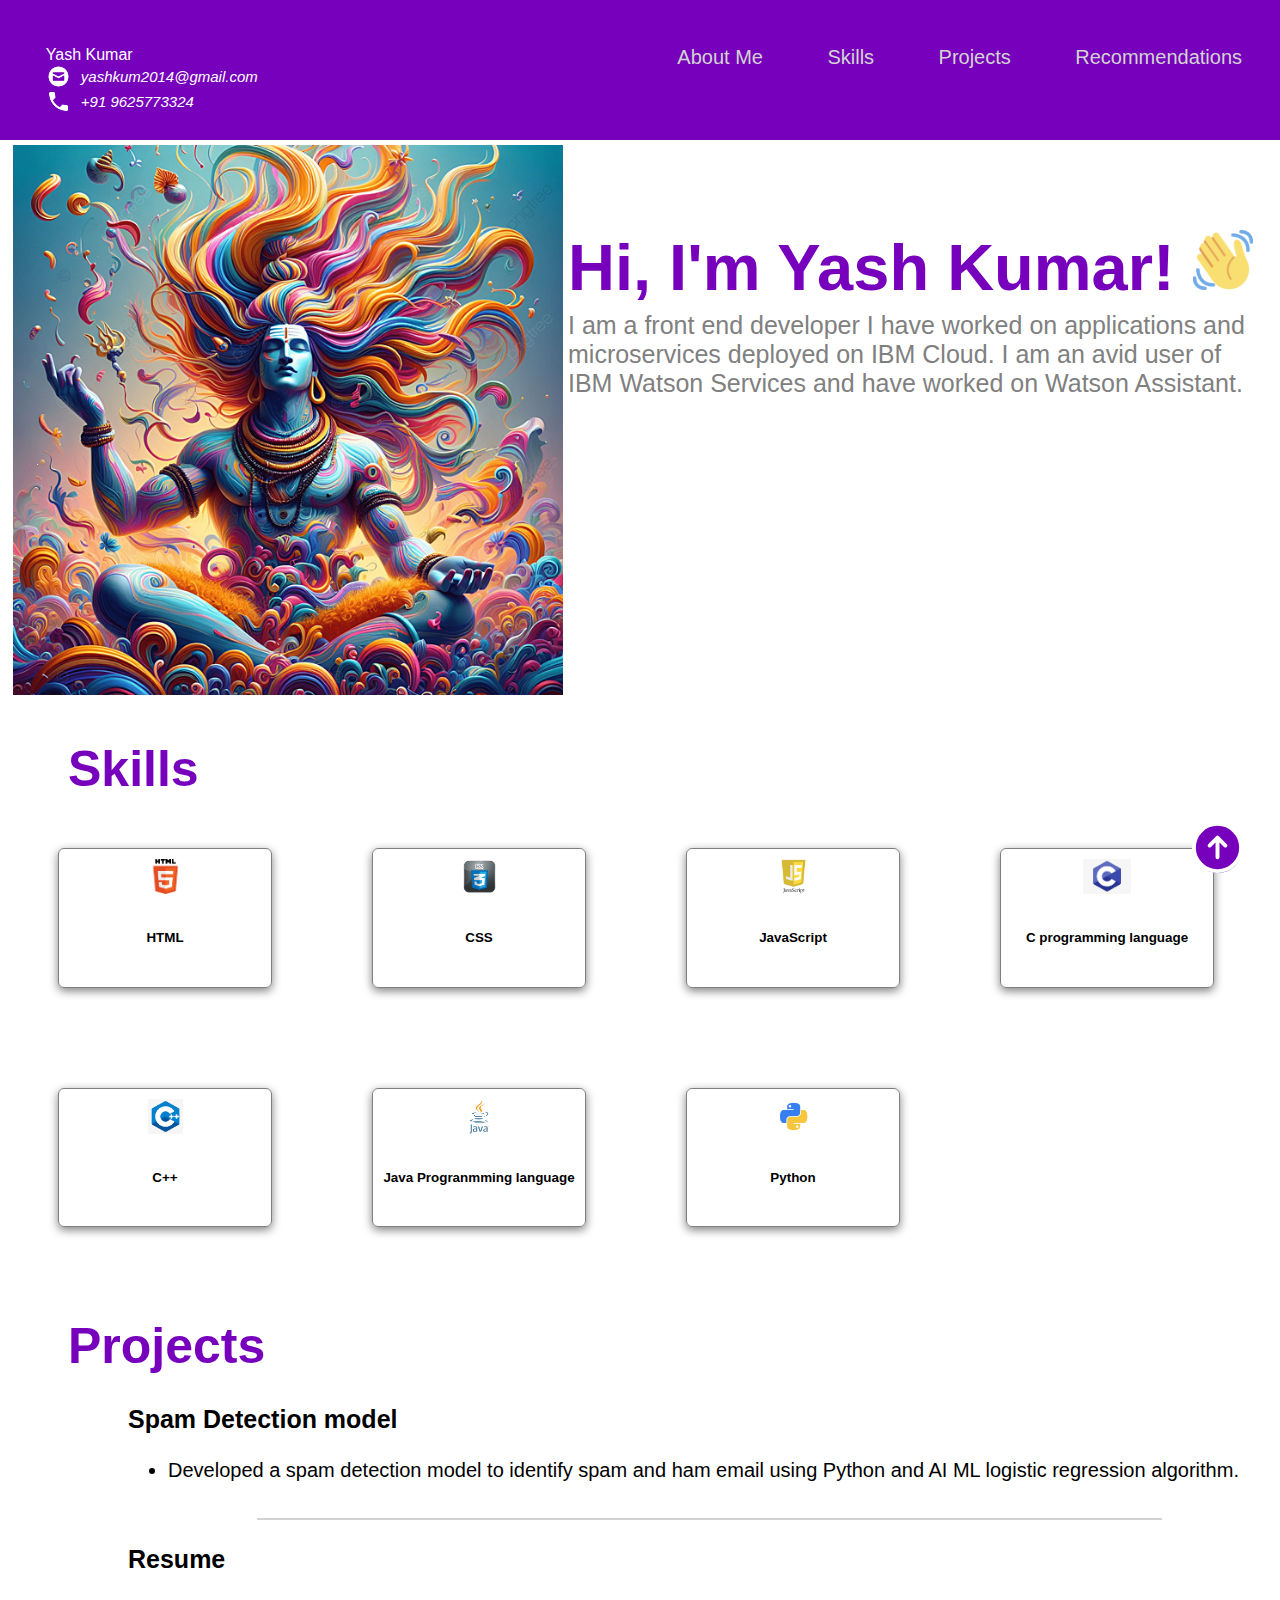
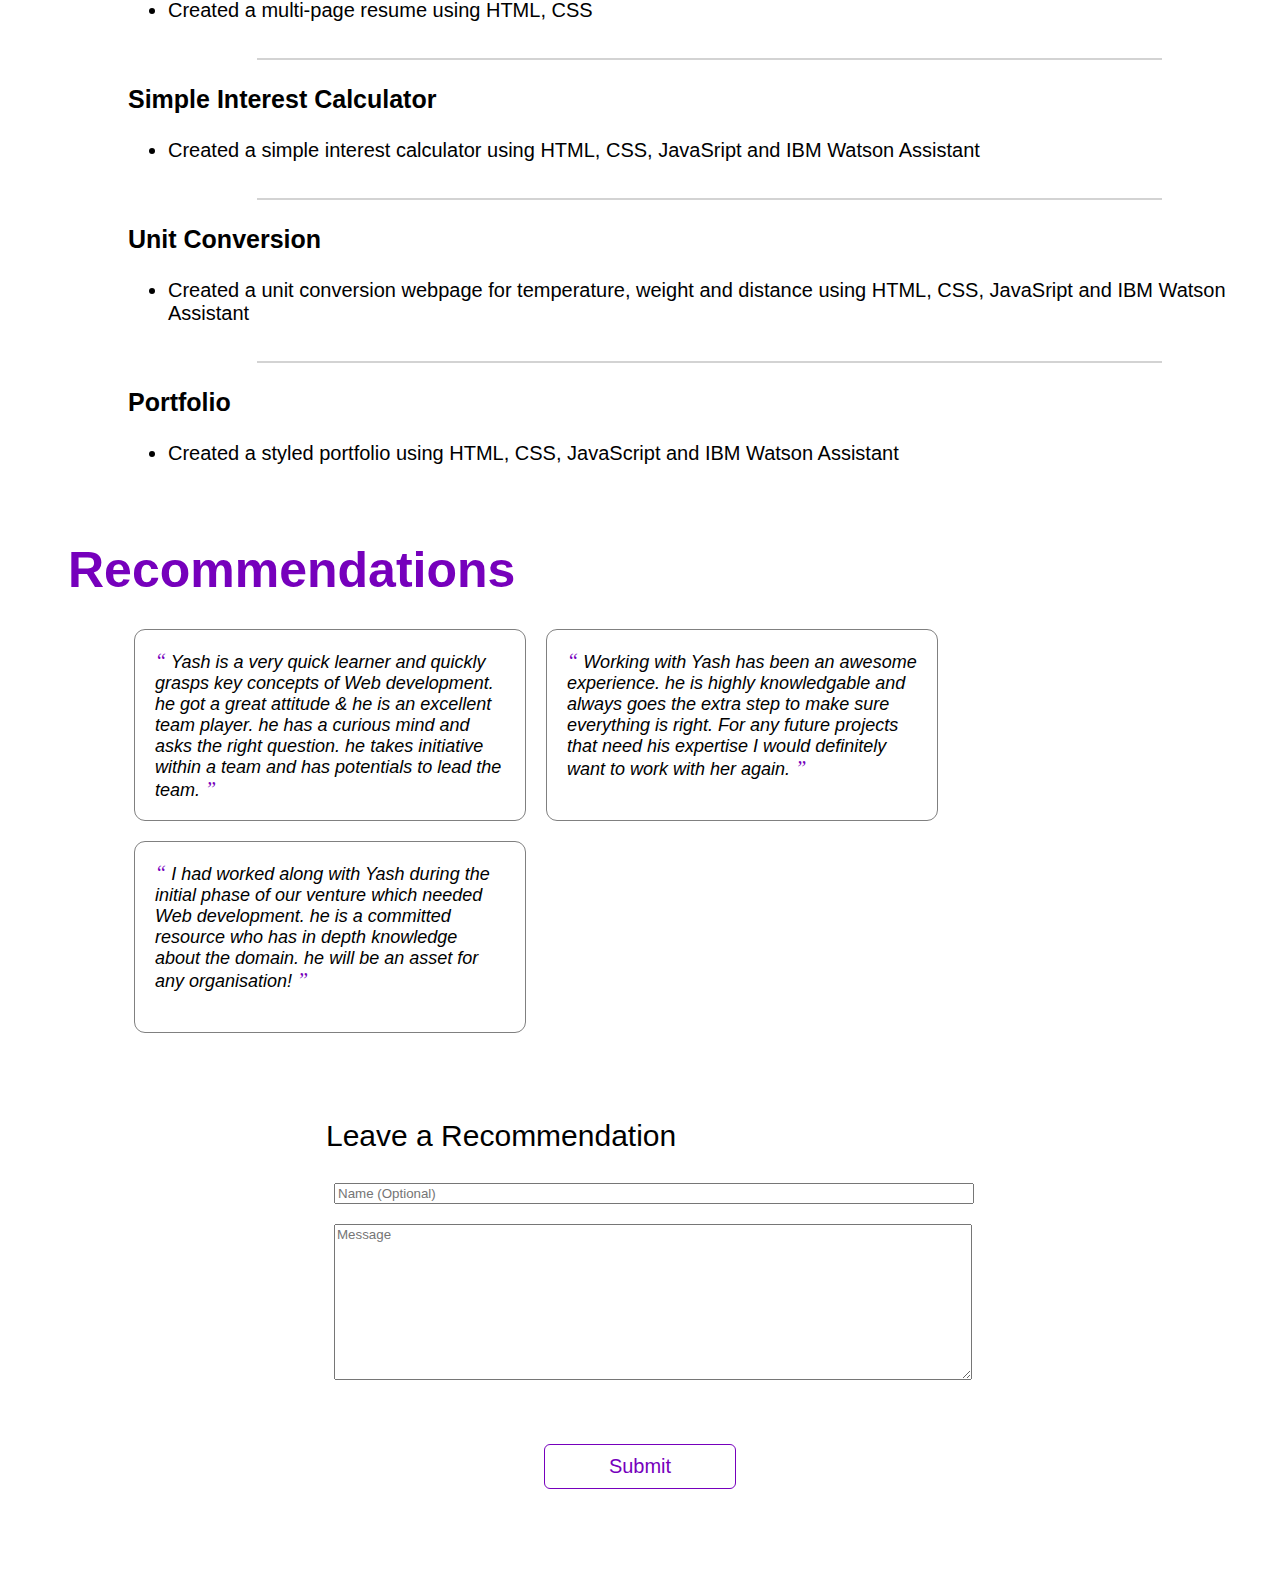
==== index.html @ d7a92dbd "Add files via upload" ====
<!DOCTYPE html>
<html>
  <head>
    <title>Yash Kumar - Portfolio</title>
    <link rel="stylesheet" href="./style.css"/>
    <script src="./script.js"></script>
  </head>
  <body>
    <!-- Navigation Bar -->
    <nav>
      <div id="home">
        <div class="profile_name">
          Yash Kumar
          <div class="contact_info">
            <img src="html_finalprojimages/envelope.png" alt="https://icons8.com/icon/124377/circled-envelope"/>
          yashkum2014@gmail.com
        </div>
        <div style="clear:both;"></div>
        <div class="contact_info">
          <img src="html_finalprojimages/phone.png" alt="https://icons8.com/icon/124377/circled-envelope"/>
          +91 9625773324

        </div>
        </div>
        <div class="topdiv">
          <a class="topmenu" href="#about-me">About Me</a>
          <!--(task1) Add the links for Skills, Projects and Recommendation here--> 
          <a class="topmenu" href="#skills">Skills</a>
          <a class="topmenu" href="#projects">Projects</a>
          <a class="topmenu" href="#recommendations">Recommendations</a> 
        </div>
      </div>    
    </nav>

    <!-- (task3)About Me -->
    <section id="about-me" class="container">
      <div>
        <img src="./html_finalprojimages/pngtree-lord-shiva-rudra-avatar-design-image_15635388.jpg" class="profile_image"/>
      </div>

      <div>
          <h1>
            Hi, I'm Yash Kumar! <img src="html_finalprojimages/waving-hand.png" width="60px"/>
          </h1>
          <p>
            I am a front end developer 
            I have worked on applications and microservices deployed on IBM Cloud. 
            I am an avid user of IBM Watson Services and have worked on Watson Assistant.
      </div>
    </section>
              
    <!-- Skills -->
    <section id="skills">
      <h2>Skills</h2>
      <div style="clear:both;"></div>

      <div class="all_skills">
        <div class="skill">
          <img src="html_finalprojimages/html5.png"/>
          <h6>HTML</h6>
          <p></p>
        </div>  

        <div class="skill">
          <img src="./html_finalprojimages/CSS icon.png"/>
          <h6>CSS</h6>
          <p></p>
        </div>  

        <div class="skill">
          <img src="./html_finalprojimages/js.jpeg"/>
          <h6>JavaScript</h6>
          <p></p>
        </div>  

        <!--(task4) Add more skills here -->
        

        <div class="skill">
          <img src="./html_finalprojimages/C icon"/>
          <h6>C programming language</h6>
          <p></p>
        </div>  

        <div class="skill">
          <img src="./html_finalprojimages/Cpp icon"/>
          <h6>C++</h6>
          <p></p>
        </div> 
        
        <div class="skill">
          <img src="./html_finalprojimages/java.png"/>
          <h6>Java Progranmming language</h6>
          <p></p>
        </div> 

        <div class="skill">
          <img src="./html_finalprojimages/Python icon.png"/>
          <h6>Python</h6>
          <p></p>
        </div> 


      </div>
    </section>
          
    <!-- (task5)Projects -->
    <section class="projects" id="projects">
      <h2>
        Projects
      </h2>
      <div style="clear:both;"></div>

        <div id="projects-container" class="projects-container">

          <div class="project-card">
            <h3>Spam Detection model</h3>
            <ul>
              <li>Developed a spam detection model to identify spam and ham email using Python and AI ML logistic regression algorithm.</li>
            </ul>
          </div>         
          <hr>

          <div class="project-card">
            <h3>Resume</h3>
            <ul>
              <li>Created a multi-page resume using HTML, CSS </li>
            </ul>
          </div>
          <hr>

          <div class="project-card">
            <h3>Simple Interest Calculator</h3>
            <ul>
              <li>Created a simple interest calculator using HTML, CSS, JavaSript and IBM Watson Assistant</li>
            </ul>
          </div>
          <hr>

          <div class="project-card">
            <h3>Unit Conversion</h3>
            <ul>
              <li>Created a unit conversion webpage for temperature, weight and distance using HTML, CSS, JavaSript and IBM Watson Assistant</li>
            </ul>
          </div>
          <hr>
          
          <div class="project-card">
            <h3>Portfolio</h3>
            <ul>
              <li>Created a styled portfolio using HTML, CSS, JavaScript and IBM Watson Assistant</li>
            </ul>
          </div>

    </div>
    </section>
    <div style="clear:both;"></div>

    <!-- (task6)Recommendations -->
    <section id="recommendations">
      <h2>Recommendations</h2>
      <div style="clear:both;"></div>
      <div class="all_recommendations" id="all_recommendations">
        <div class="recommendation">
          <span>&#8220;</span>
          Yash is a very quick learner and quickly grasps key concepts of Web development. 
          he got a great attitude & he is an excellent team player. 
          he has a curious mind and asks the right question. 
          he takes initiative within a team and has potentials to lead the team.
          <span>&#8221;</span>
        </div>
        <div class="recommendation">
          <span>&#8220;</span>
          Working with Yash has been an awesome experience. 
          he is highly knowledgable and always goes the extra step to make sure everything is right. 
          For any future projects that need his expertise I would definitely want to work with her again.
          <span>&#8221;</span>
        </div>
        <div class="recommendation">
          <span>&#8220;</span>
          I had worked along with Yash during the initial phase of our venture which needed Web development. 
          he is a committed resource who has in depth knowledge about the domain. 
          he will be an asset for any organisation! 
          <span>&#8221;</span>
        </div>
      </div>
    </section>

    <!-- Recommendation Form -->
    <section id="contact">
      <div class="flex_center">
        <fieldset>
          <legend class="introduction">Leave a Recommendation</legend>          
          <input type="text" placeholder="Name (Optional)"> <br/>
          <textarea id="new_recommendation" cols="500" rows="10" placeholder="Message"></textarea>
          <div class="flex_center">
            <button id="recommend_btn" onclick="addRecommendation()">Submit</button><!--(task7)-->
          </div>
        </fieldset>
      </div>
    </section>

    <div class="iconbutton">
      <a href="#home">
        <!--(task 8)Add the code here for the logo to appear and the icon to be actionable-->
        <svg xmlns="http://www.w3.org/2000/svg" fill="none" viewBox="0 0 24 24" stroke-width="1.5" stroke="white" width="63px">
          <path stroke-linecap="round" stroke-linejoin="round" d="M15 11.25l-3-3m0 0l-3 3m3-3v7.5M21 12a9 9 0 11-18 0 9 9 0 0118 0z" />
        </svg>
      </a>
    </div>

    <div class="popup" id="popup" class="flex_center">
      <img src="html_finalprojimages/checkmark--outline.svg"/>
      <h3>Thanks for leaving a recommendation!</h3> <!--(task 9)-->
      <button onclick="showPopup(false)">Ok</button>
    </div>
  </body>
</html>
---- style.css ----
body {
    background-color:white;
    font-family: 'Trebuchet MS', 'Lucida Sans Unicode', 'Lucida Grande', 'Lucida Sans', Arial, sans-serif;
  }
  
  /* Navigation Bar */
  
  #home {
    background-color:  #7600bc;
    padding-bottom: 1cm;
    margin-left:-1cm;
    margin-right:-1cm;
    margin-top:-1cm;
    padding-top: 2cm;
    padding-bottom: 2cm;
    height: 5mm;
   }
  
  .topmenu {
    color: lightgray;
    margin: 10px;
    padding: 20px;
    font-size: 20px;
    text-decoration:none;
  }
  
  .topmenu:hover {
    color: white;
    /* (task2) Add the styles here */
    font-weight:border;
    text-decoration:underline;
  }
  
  .topdiv {
    float: right;
    padding-right: 1cm;
  }
  
  .profile_name {
    float: left;
    padding-left: 2cm;
    /* Add the styles here */
    color:white;
  }
  
  .profile_name .contact_info {
    font-size: 15px;
    font-style: italic;
    display: flex;
    align-items: center;
    flex-direction: row;
  }
  
  .contact_info img {
    width:25px;
    margin-right: 10px;
    float:left;
  }
  
  /* Titles */
  
  h2 {
    text-align: justify;
    font-size: 50px;
    text-align: center;
    float: left;
    color:#7600bc;
    margin: 30px;
    margin-left: 60px;
    margin-top: 40px;
    margin-bottom: 0px;
  }
  
  .introduction {
    text-align: justify;
    font-size: 30px;
    text-align: center;
    float: left;
    margin-top: 30px;
    margin-bottom: 20px;
    animation-duration: 5s;
    position: relative;
  }
  
  /* Used in the About Me sections */
  
  .container {
    display: flex;
  }
  
  /* About Me */
  
  .about-me {
    display: flex;
    align-items: center;
  }
  
  #about-me h1 {
    font-size: 65px;
    margin-top: 90px;
    color: #7600bc;
  }
  
  #about-me p {
    font-size: 25px;
    color: rgb(128, 128, 128);
    margin-top: -1cm;
  }
  
  .profile_image {
    width: 550px;
    height: fit-content;
    vertical-align: middle;
    margin: 5px;
  }
  
  /* Skills */
  
  .all_skills {
    color: black;
    display: flex;
    flex-direction: row;
    flex-flow: wrap;
  }
  
  .skill {
    border: 1px solid gray;
    display: block;
    border-radius: 6px;
    text-align: center;
    margin: 50px;
    padding: 10px;
    width: 2in;
    font-size: 20px;
    box-shadow: 0 3px 10px gray;
  }
  
  .skill img {
    height: 35px;
    align-items: center;
  }
  
  .skills h6 {
    align-items: center;
    font-size: 20px;
    margin-block-start: 8px;
    margin-block-end: 5px;
    font-weight: bold;
  } 
  
  .skills p {
    align-items: center;
    font-size: 15px;
    color: gray;
    margin-block-start: 5px;
    margin-block-end: 5px;
  } 
  
  .flex_center {
    display: flex;
    align-items: center;
    justify-content: center;
  }
  
  /* Projects */
  
  .projects-container {
    color:black;
    margin-top: 30px;
    margin-left: 60px;
  }
  
  .projects-container hr {
    border: 1px solid lightgray;
    width: 75%;
    margin-left: 5cm;
  }
  
  .project-card {
    margin: 0 15px 15px 30px;
    padding-bottom: 5px;
  }
  
  .project-card h3 {
    font-size: 25px;
    margin-left: 30px;
  }
  
  .project-card li {
    font-size: 20px;
    margin-left: 30px;
  }
  
  /* Recommendations */
  
  .all_recommendations {
    display: flex;
    align-items: center;
    margin-left: 1in;
    flex-direction: row;
    flex-flow: wrap;
    padding: 20px;
  }
  
  .recommendation {
    font-style: italic;
    text-align: left;
    width: 21.875rem;
    padding: 1rem;
    background-color: #fff;
    border-radius: 11px;
    box-shadow: 0 3px 10px var(--primary-shadow);
    padding: 20px;
    margin: 10px;
    border:1px solid gray;
    font-size: 18px;
    height:150px
  }
  
  .recommendation span {
    color: #7600bc;
    font-size: 20px;
    font-family: 'Times New Roman', Times, serif;
  }
  
  /* Scroll to Top Button */
  
  .iconbutton{
    width: 48px;
    height: 48px;
    border-radius: 100%;
    background-color: #7600bc;
    display: flex;
    align-items: center;
    justify-content: center;
    position: fixed;
    right: 3%;
    bottom: 3%;
    cursor: pointer;
  }
  
  /* Form Pop-up */
  
  .popup {
    width:400px;
    background-color: #e8bcf0;
    border-radius: 3mm;
    top: 50%;
    left:50%;
    transform: translate(-50%,-50%);
    text-align: center;
    position: fixed;
    /* padding: 30px; */
    visibility: hidden;
  }
  
  .popup img {
    padding-top: 20px;
  }
  
  .popup button {
    background-color: #fff;
    border: 1px solid #7600bc;
    color: #7600bc;
    display: block;
    border-radius: 6px;
    text-align: center;
    margin: 50px;
    padding: 10px;
    width: 2in;
    font-size: 20px;
    margin-left: 25%;
  }
  
  .popup button:hover {
    background-color: #fff;
    border: 2px solid #7600bc;
    color: #7600bc;
    display: block;
    font-weight: bolder;
    text-align: center;
    cursor: pointer;
    margin-left: 25%;
  }
  
  /* Recommendation Form */
  
  input, textarea {
    font-family: 'Trebuchet MS', 'Lucida Sans Unicode', 'Lucida Grande', 'Lucida Sans', Arial, sans-serif; 
    margin: 10px;  
    width:100%;
  }
  
  fieldset {
    display: flexbox;
    align-content: center;
    justify-content: center;  
    padding: 25px; 
    margin-left: 50px; 
    margin-right: 50px;   
    border: thin solid white;
    width: 50%;
  }
  
  /* Buttons */
  
  button {
    background-color: #fff;
    border: 1px solid #7600bc;
    color: #7600bc;
    display: block;
    border-radius: 6px;
    text-align: center;
    margin: 50px;
    padding: 10px;
    width: 2in;
    font-size: 20px;
  }
  
  button:hover {
    background-color: #7600bc;
    border: 1px solid #7600bc;
    color: #fff;
    display: block;
    border-radius: 6px;
    text-align: center;
    cursor: pointer;
  }
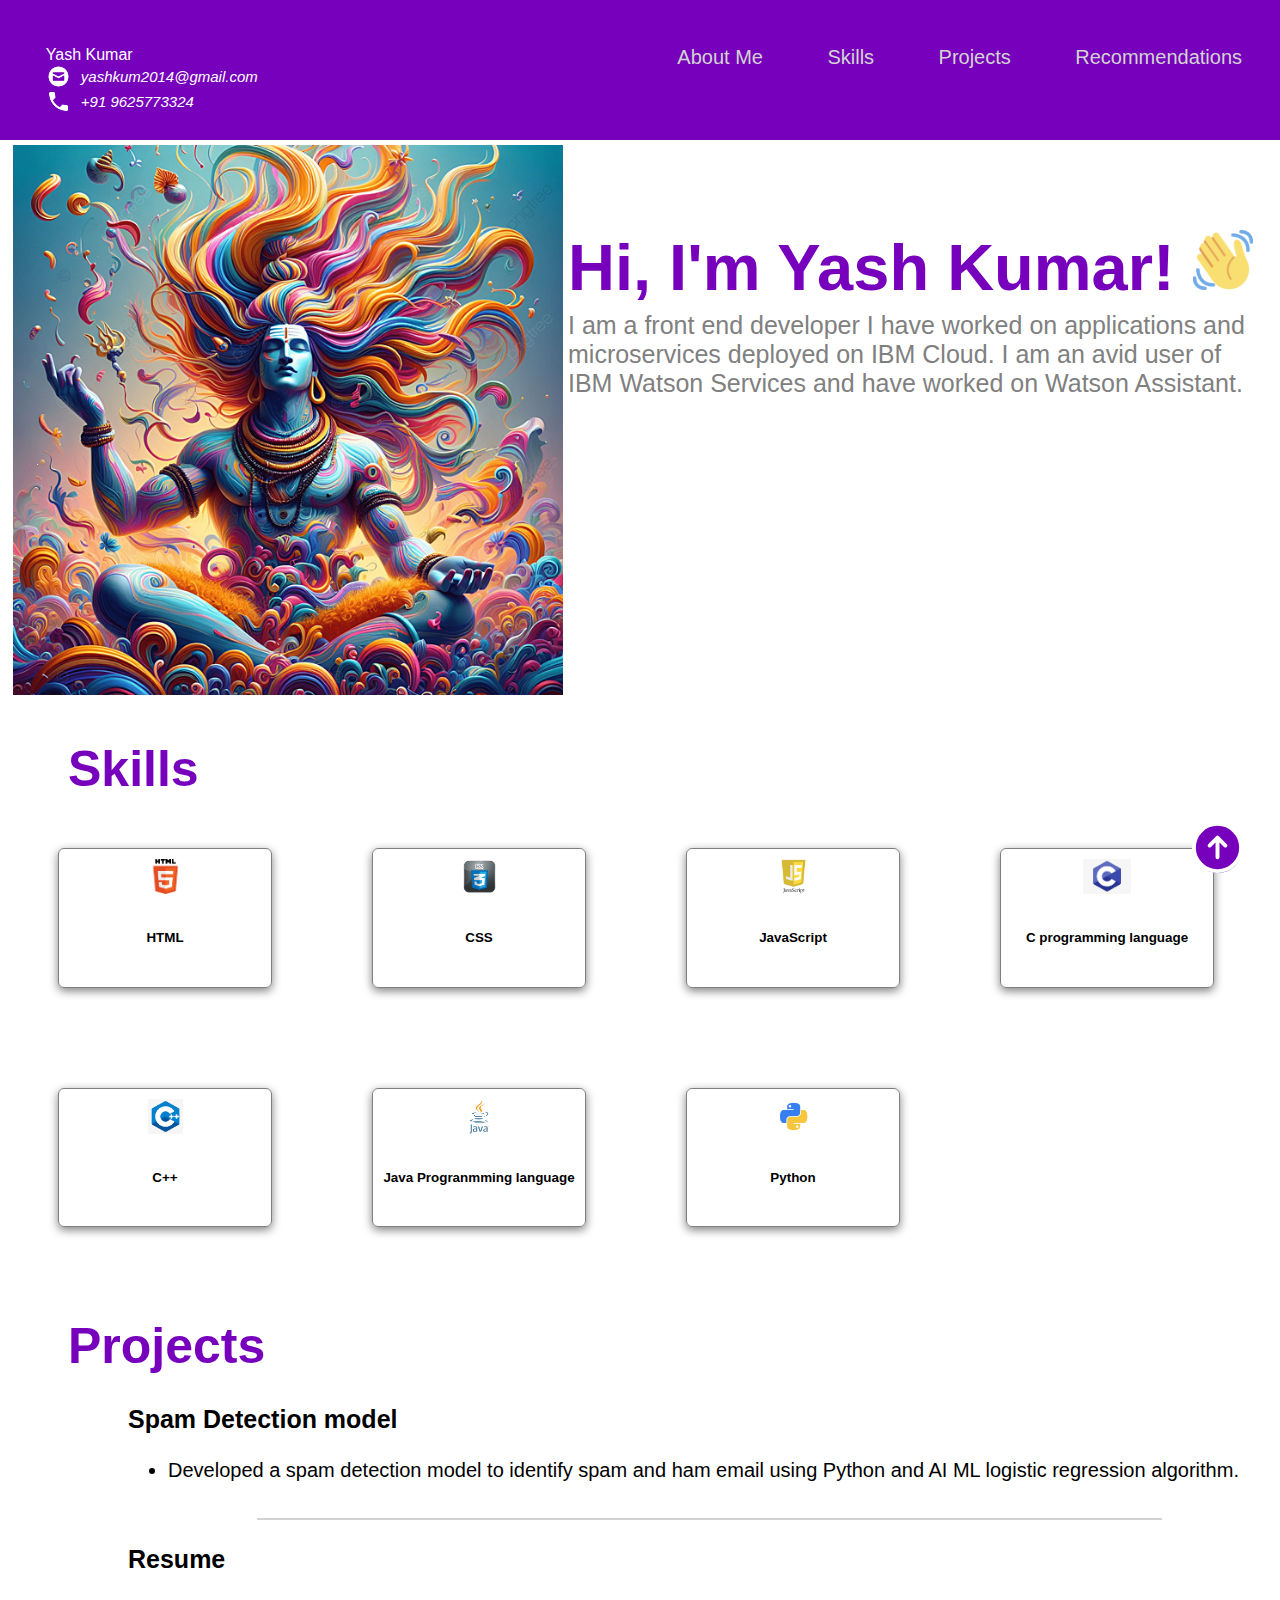
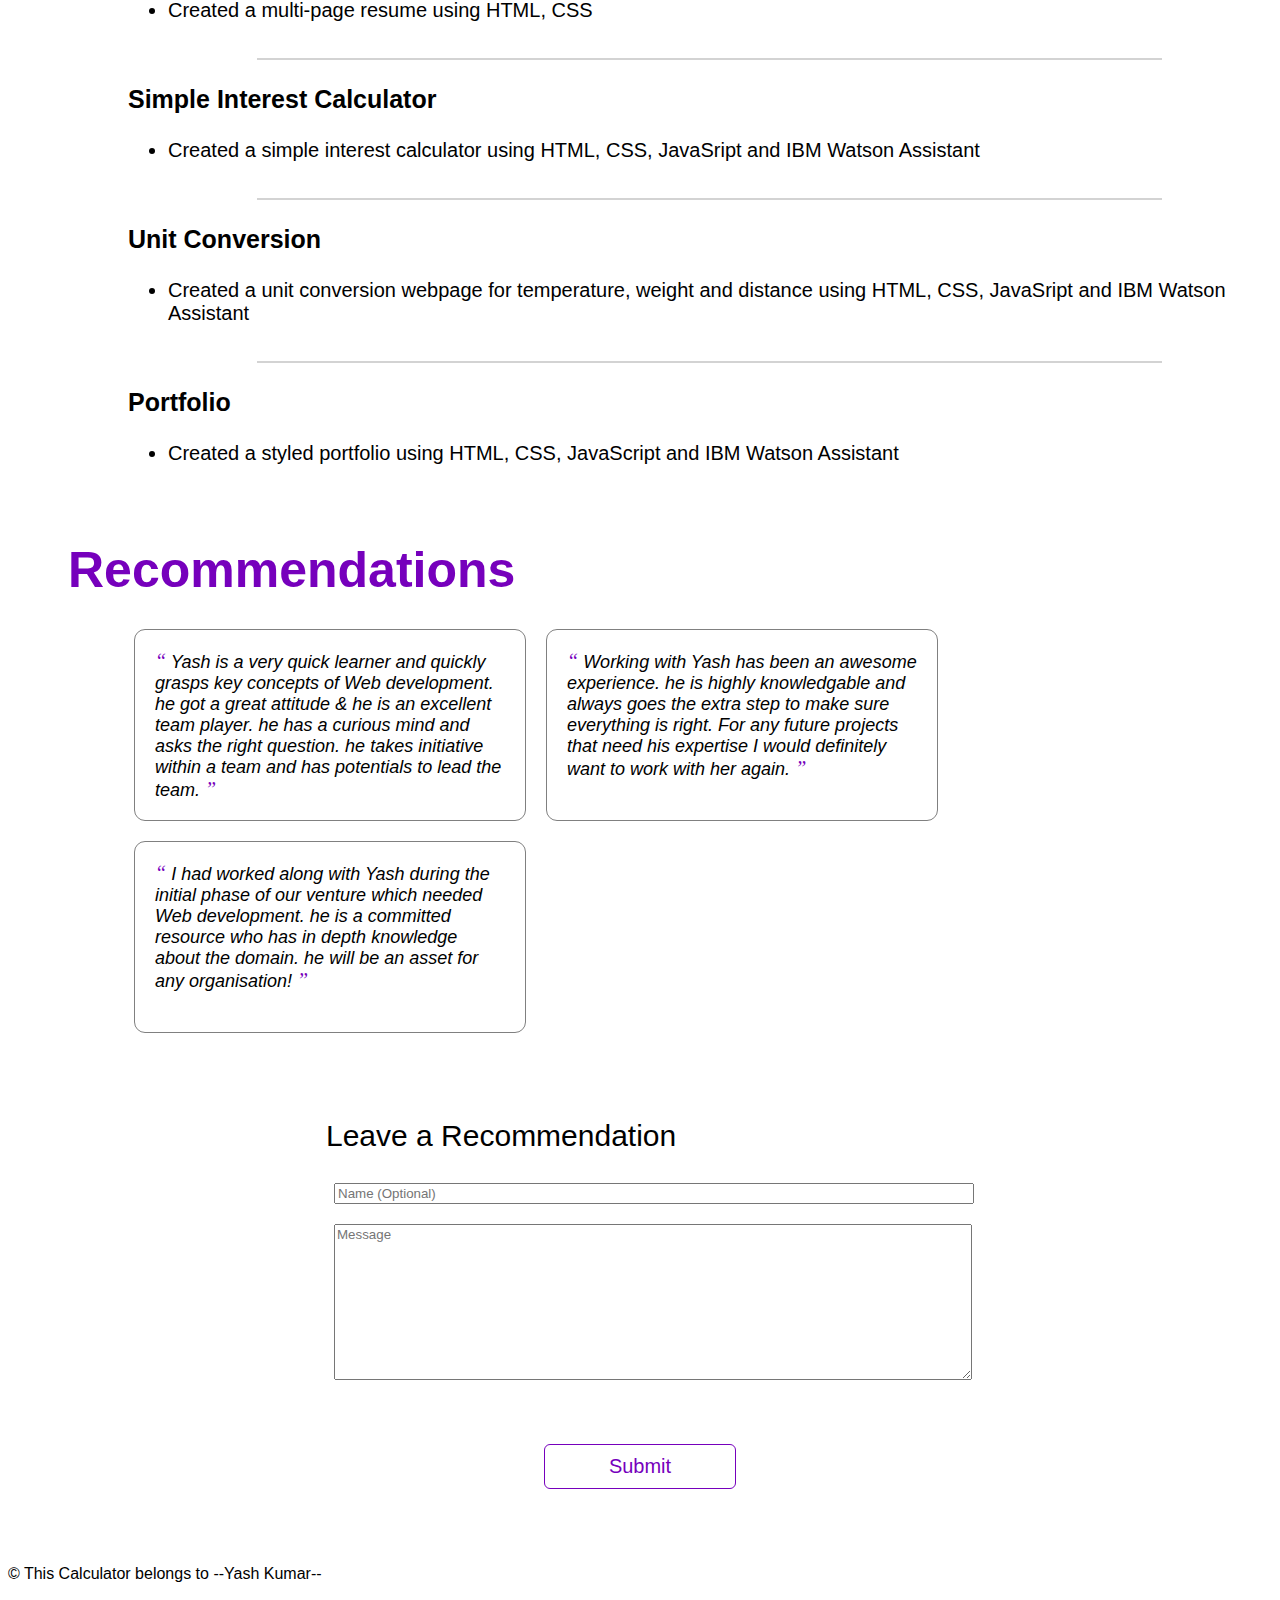
==== commit e7f4282d: "Update index.html" ====
--- a/index.html
+++ b/index.html
@@ -214,5 +214,10 @@
       <h3>Thanks for leaving a recommendation!</h3> <!--(task 9)-->
       <button onclick="showPopup(false)">Ok</button>
     </div>
+
+     <footer>
+            &#169; This Calculator belongs to --Yash Kumar--
+      </footer>
+    
   </body>
 </html>
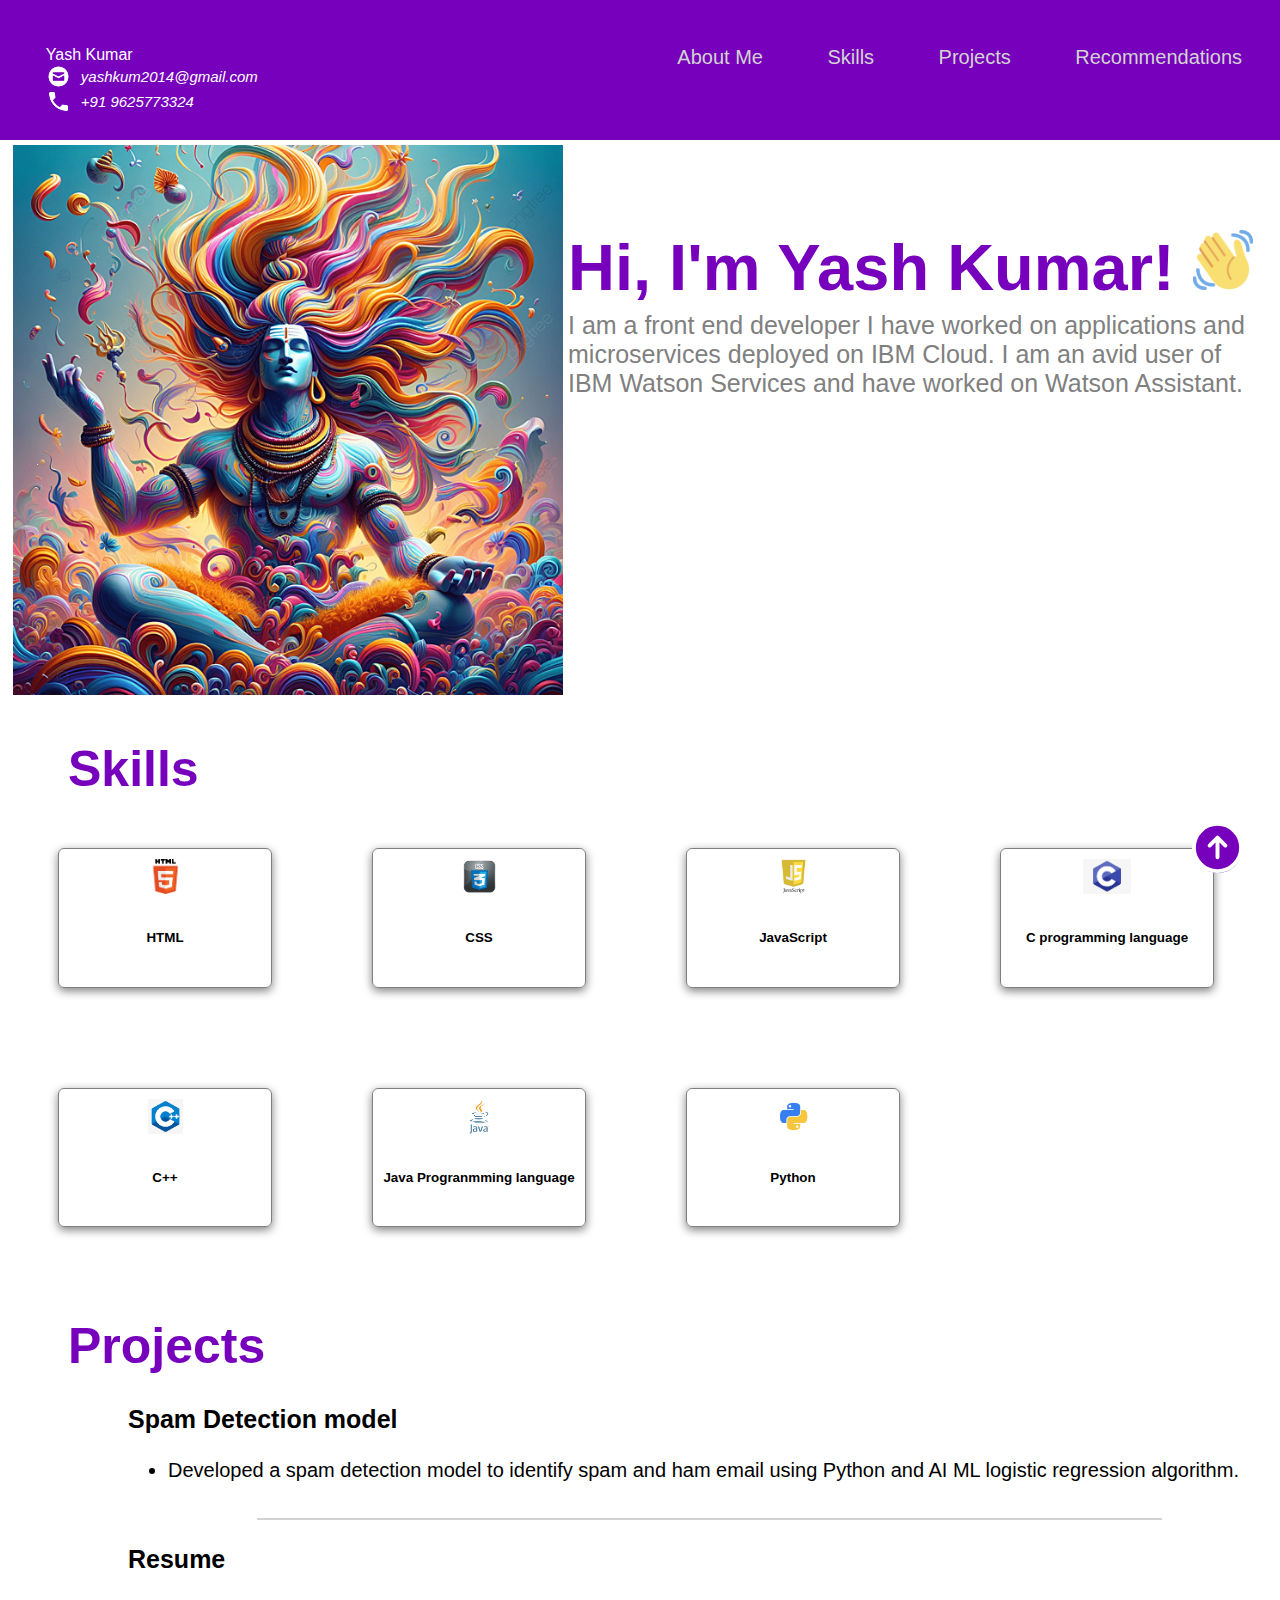
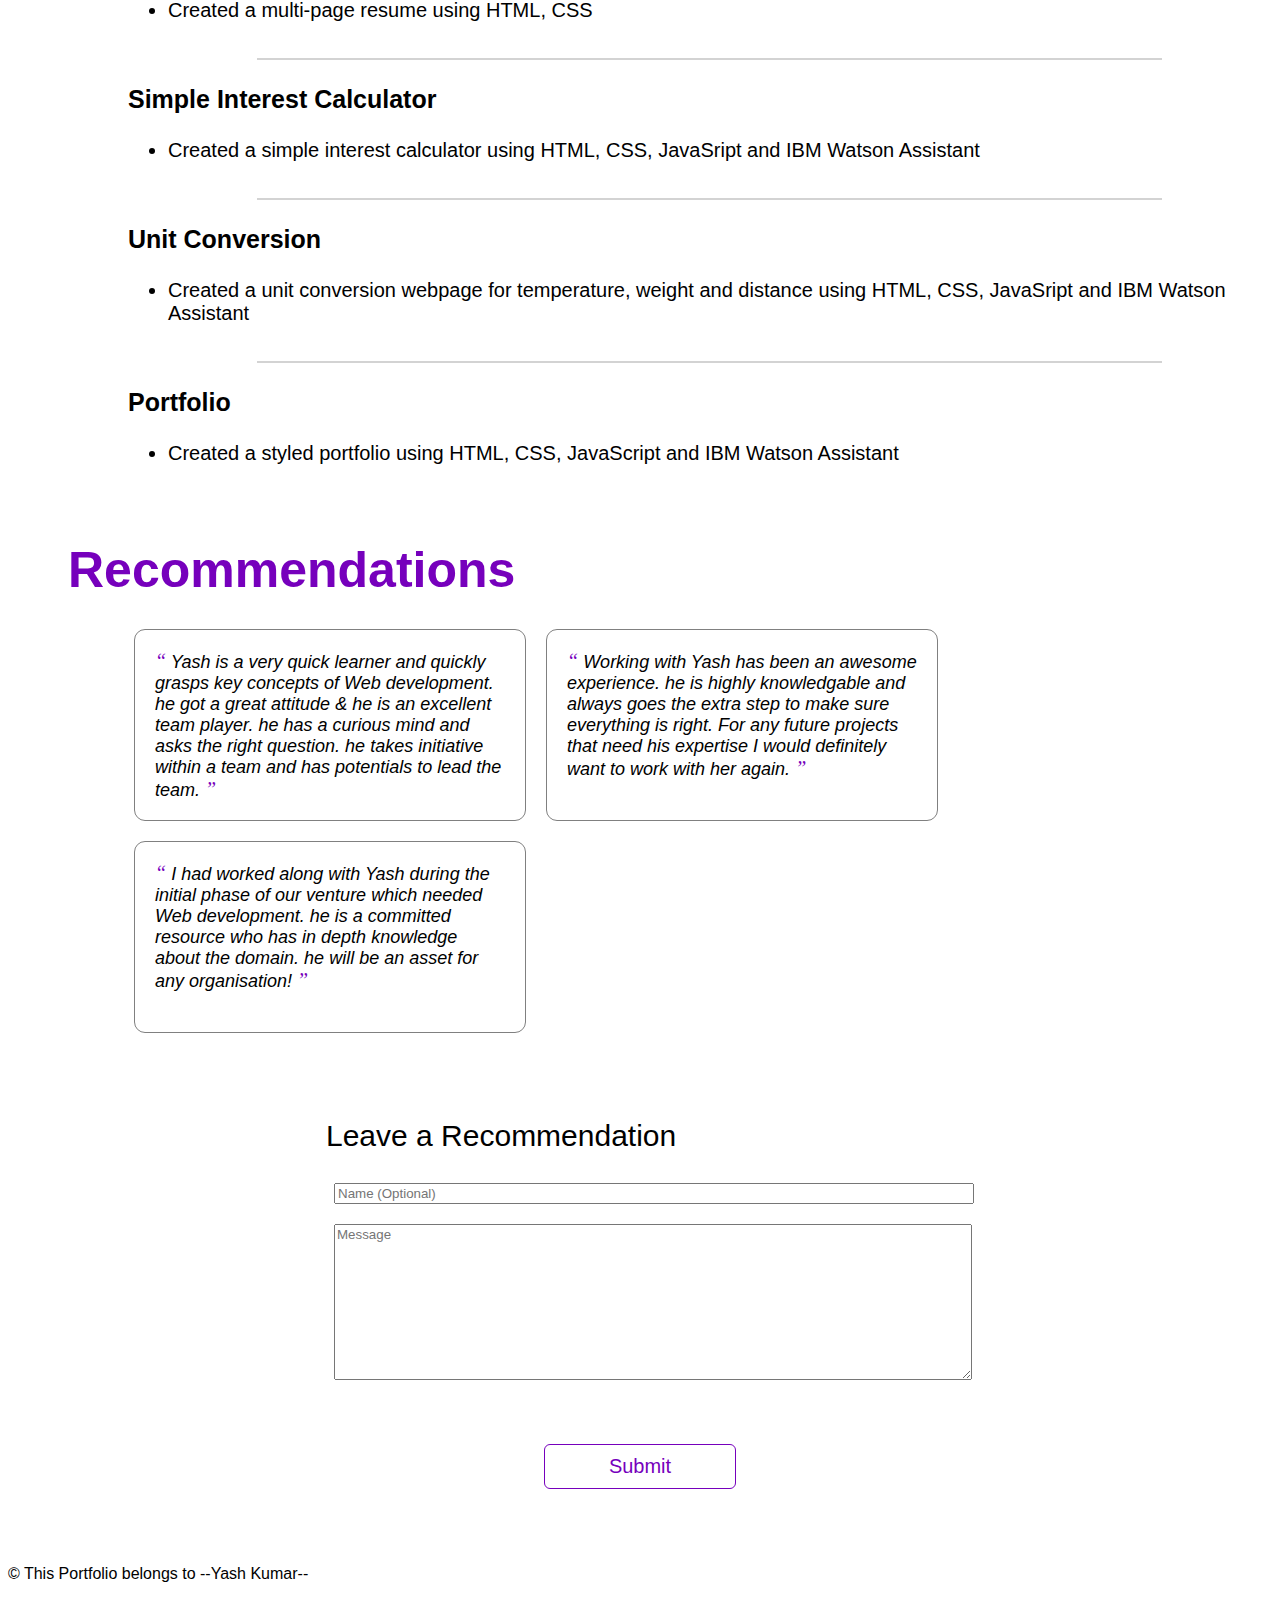
==== commit df23d24b: "Update index.html" ====
--- a/index.html
+++ b/index.html
@@ -216,7 +216,7 @@
     </div>
 
      <footer>
-            &#169; This Calculator belongs to --Yash Kumar--
+            &#169; This Portfolio belongs to --Yash Kumar--
       </footer>
     
   </body>
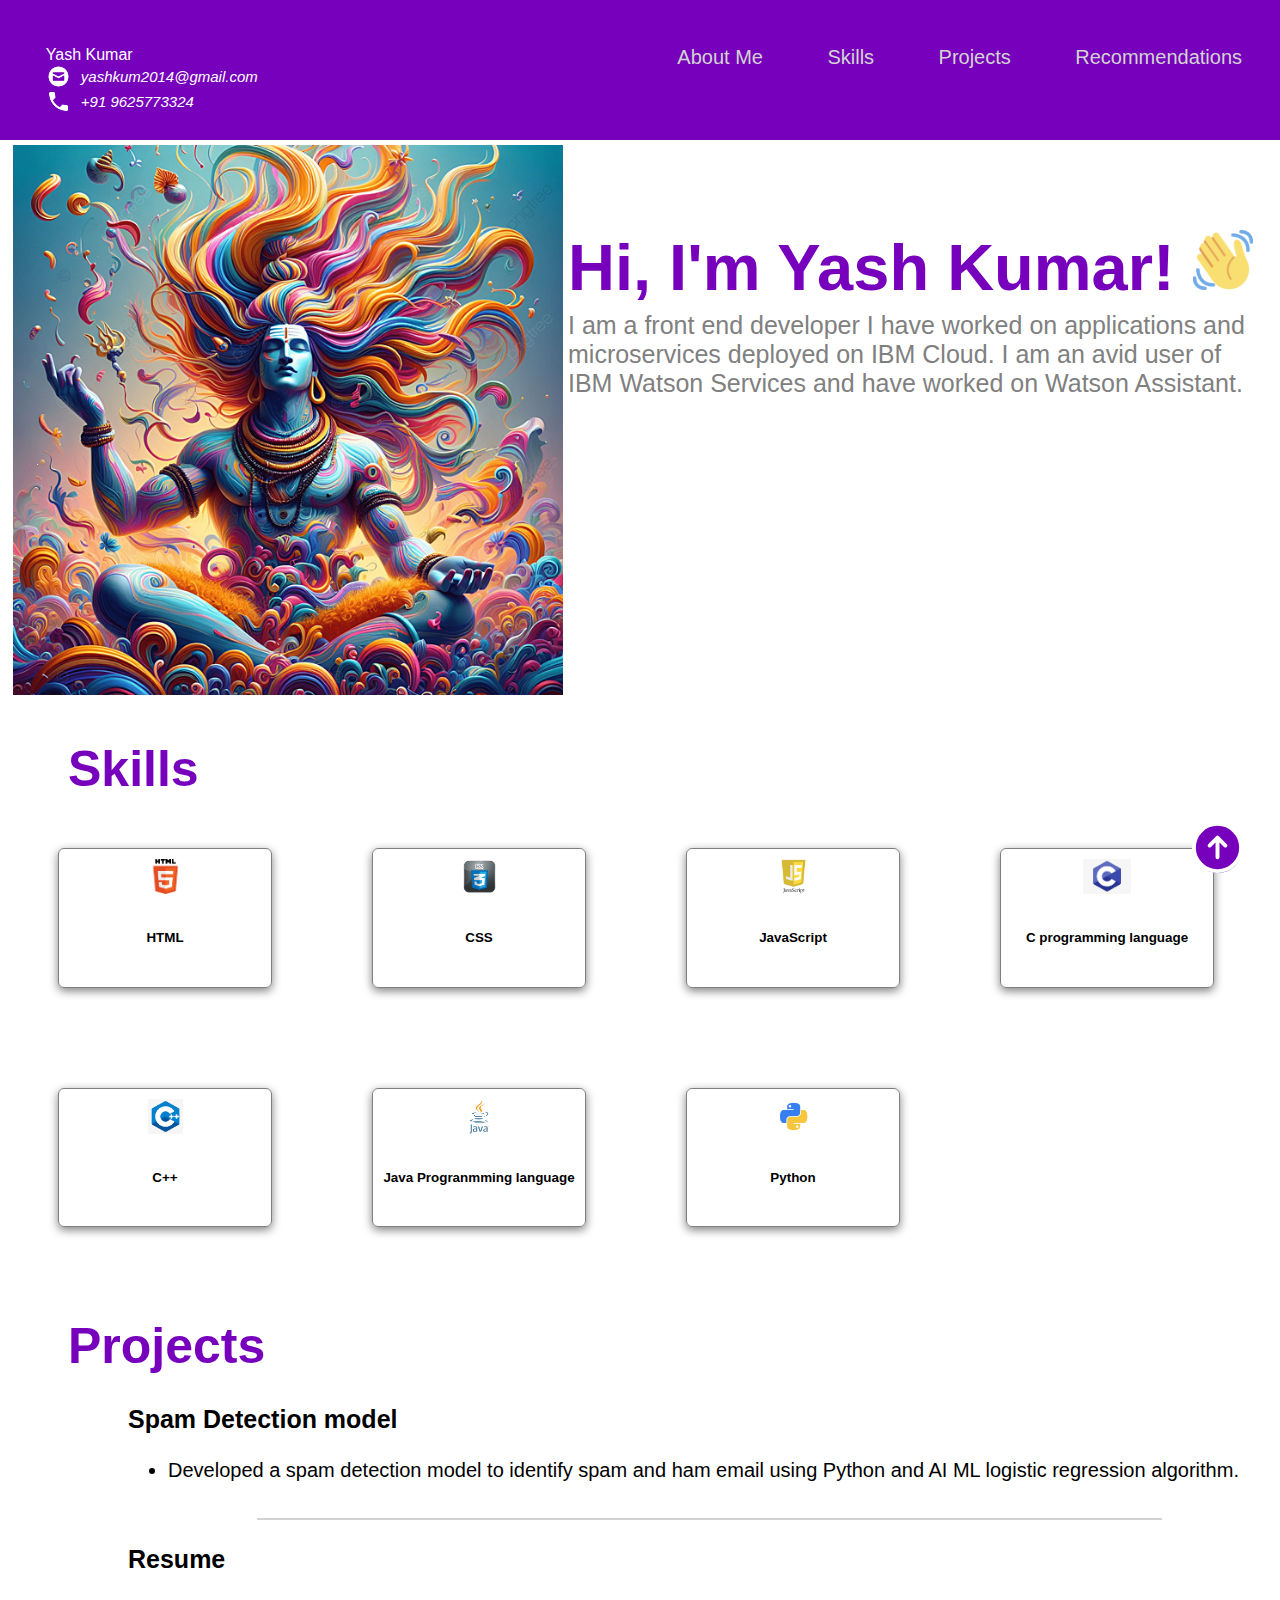
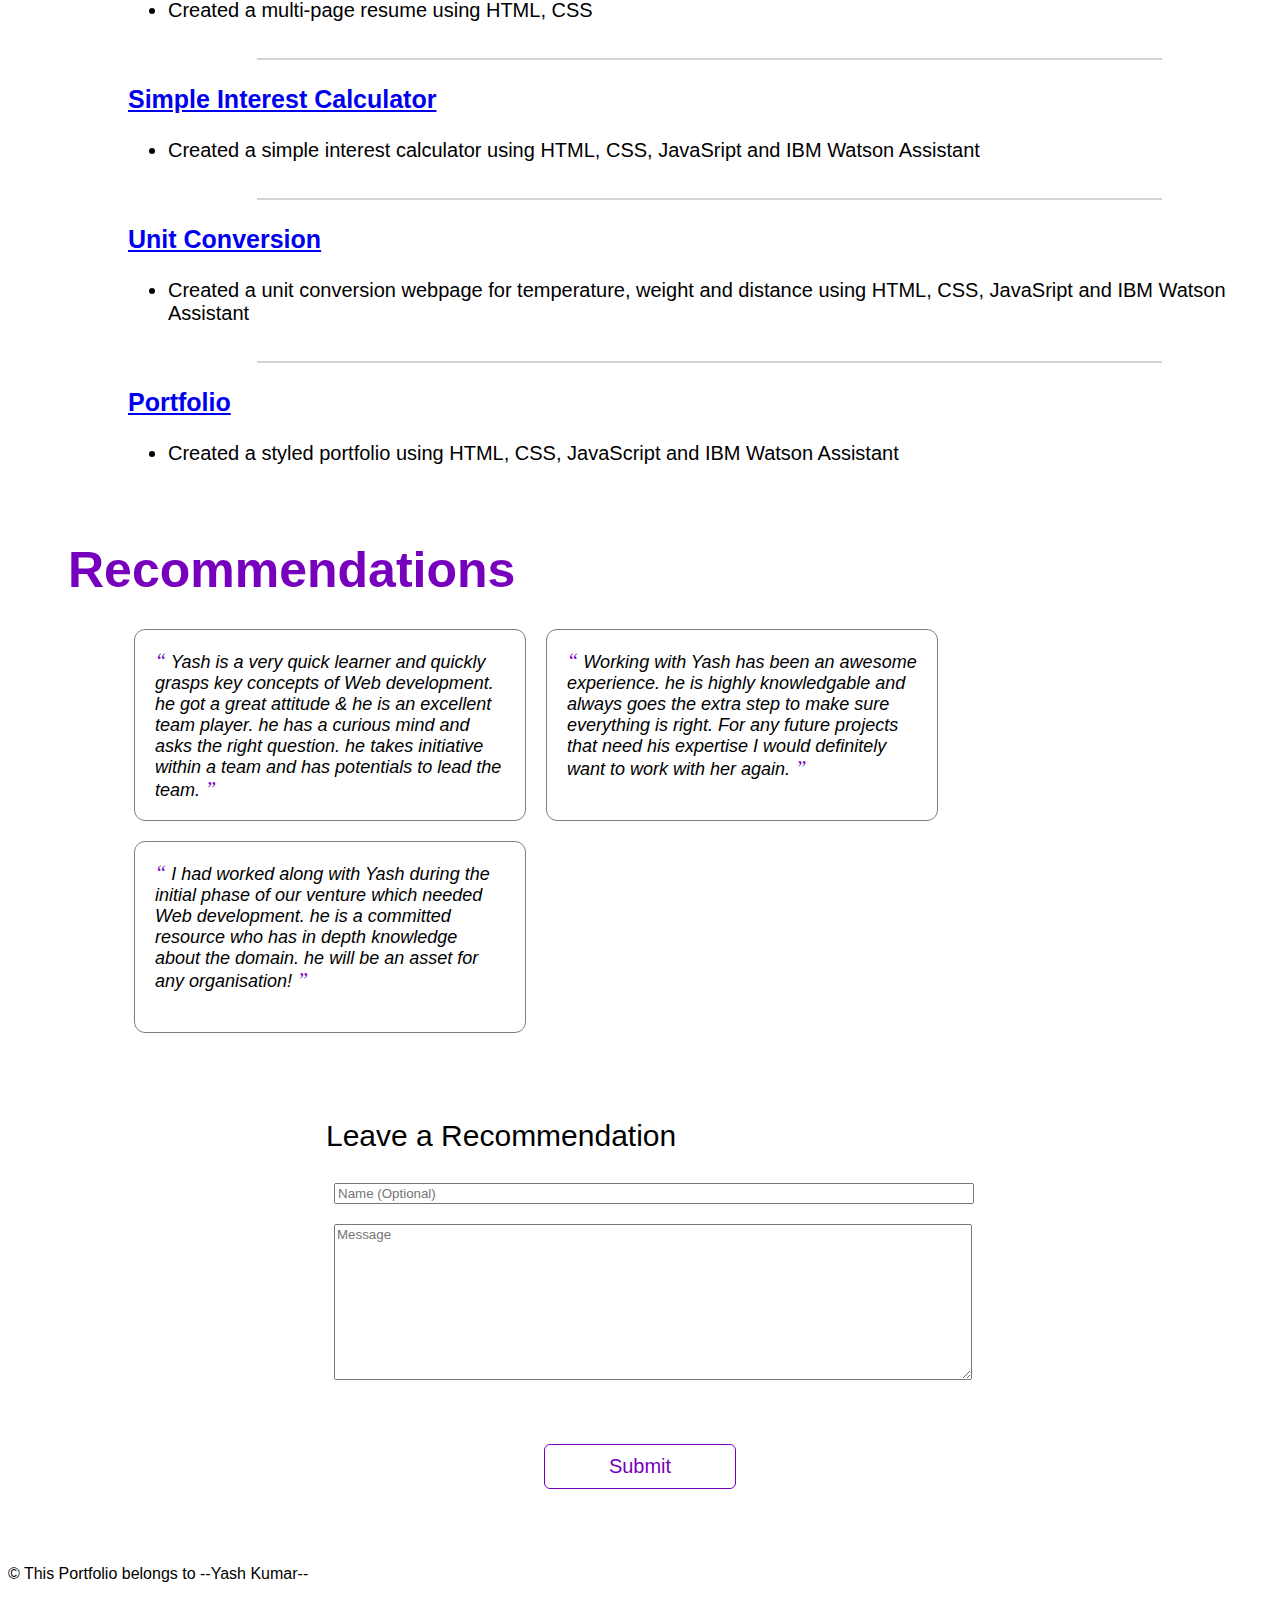
==== commit e5c07caf: "Update index.html" ====
--- a/index.html
+++ b/index.html
@@ -130,7 +130,7 @@
           <hr>
 
           <div class="project-card">
-            <h3>Simple Interest Calculator</h3>
+            <a href="https://yashkum2014.github.io/Simple-Interest-Calculator/"><h3>Simple Interest Calculator</h3></a>
             <ul>
               <li>Created a simple interest calculator using HTML, CSS, JavaSript and IBM Watson Assistant</li>
             </ul>
@@ -138,7 +138,7 @@
           <hr>
 
           <div class="project-card">
-            <h3>Unit Conversion</h3>
+            <a href="https://yashkum2014.github.io/unit-conversion/"><h3>Unit Conversion</h3></a>
             <ul>
               <li>Created a unit conversion webpage for temperature, weight and distance using HTML, CSS, JavaSript and IBM Watson Assistant</li>
             </ul>
@@ -146,7 +146,7 @@
           <hr>
           
           <div class="project-card">
-            <h3>Portfolio</h3>
+            <a href="https://yashkum2014.github.io/my-portfolio/"><h3>Portfolio</h3></a>
             <ul>
               <li>Created a styled portfolio using HTML, CSS, JavaScript and IBM Watson Assistant</li>
             </ul>
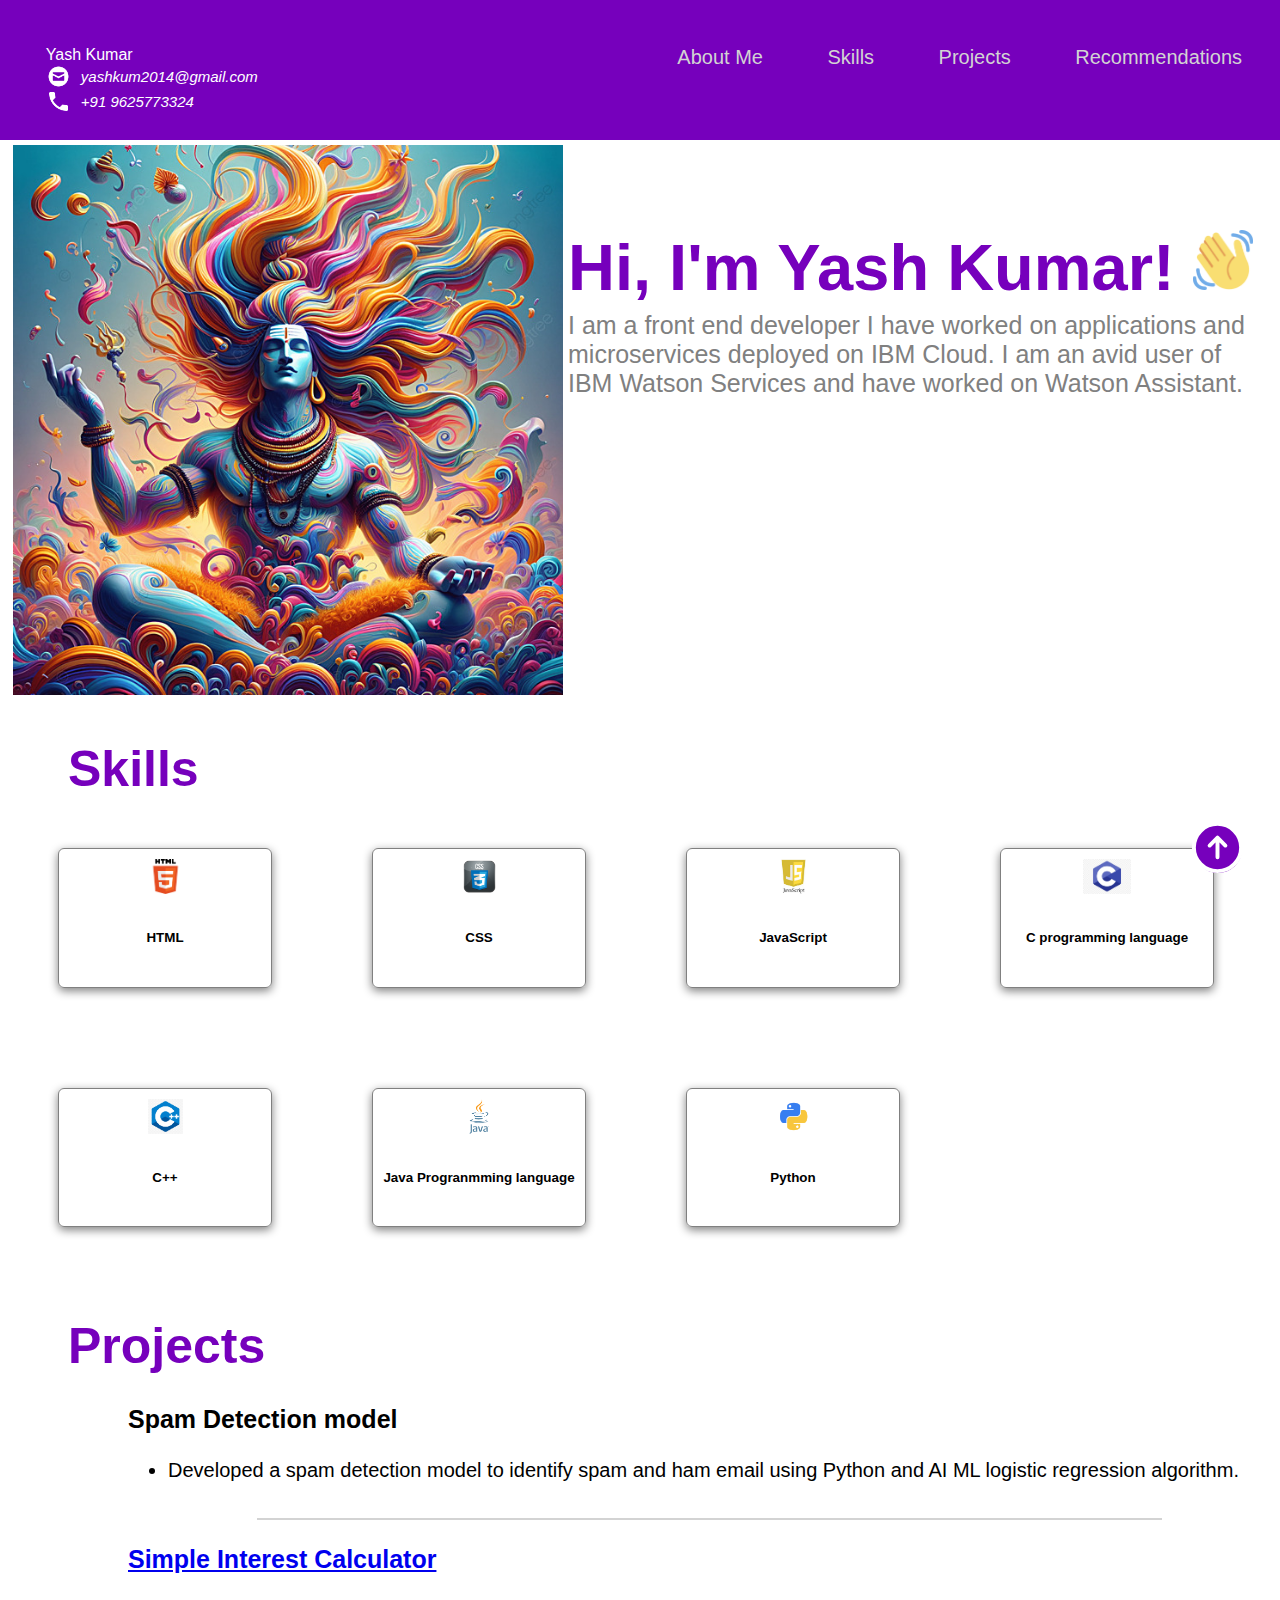
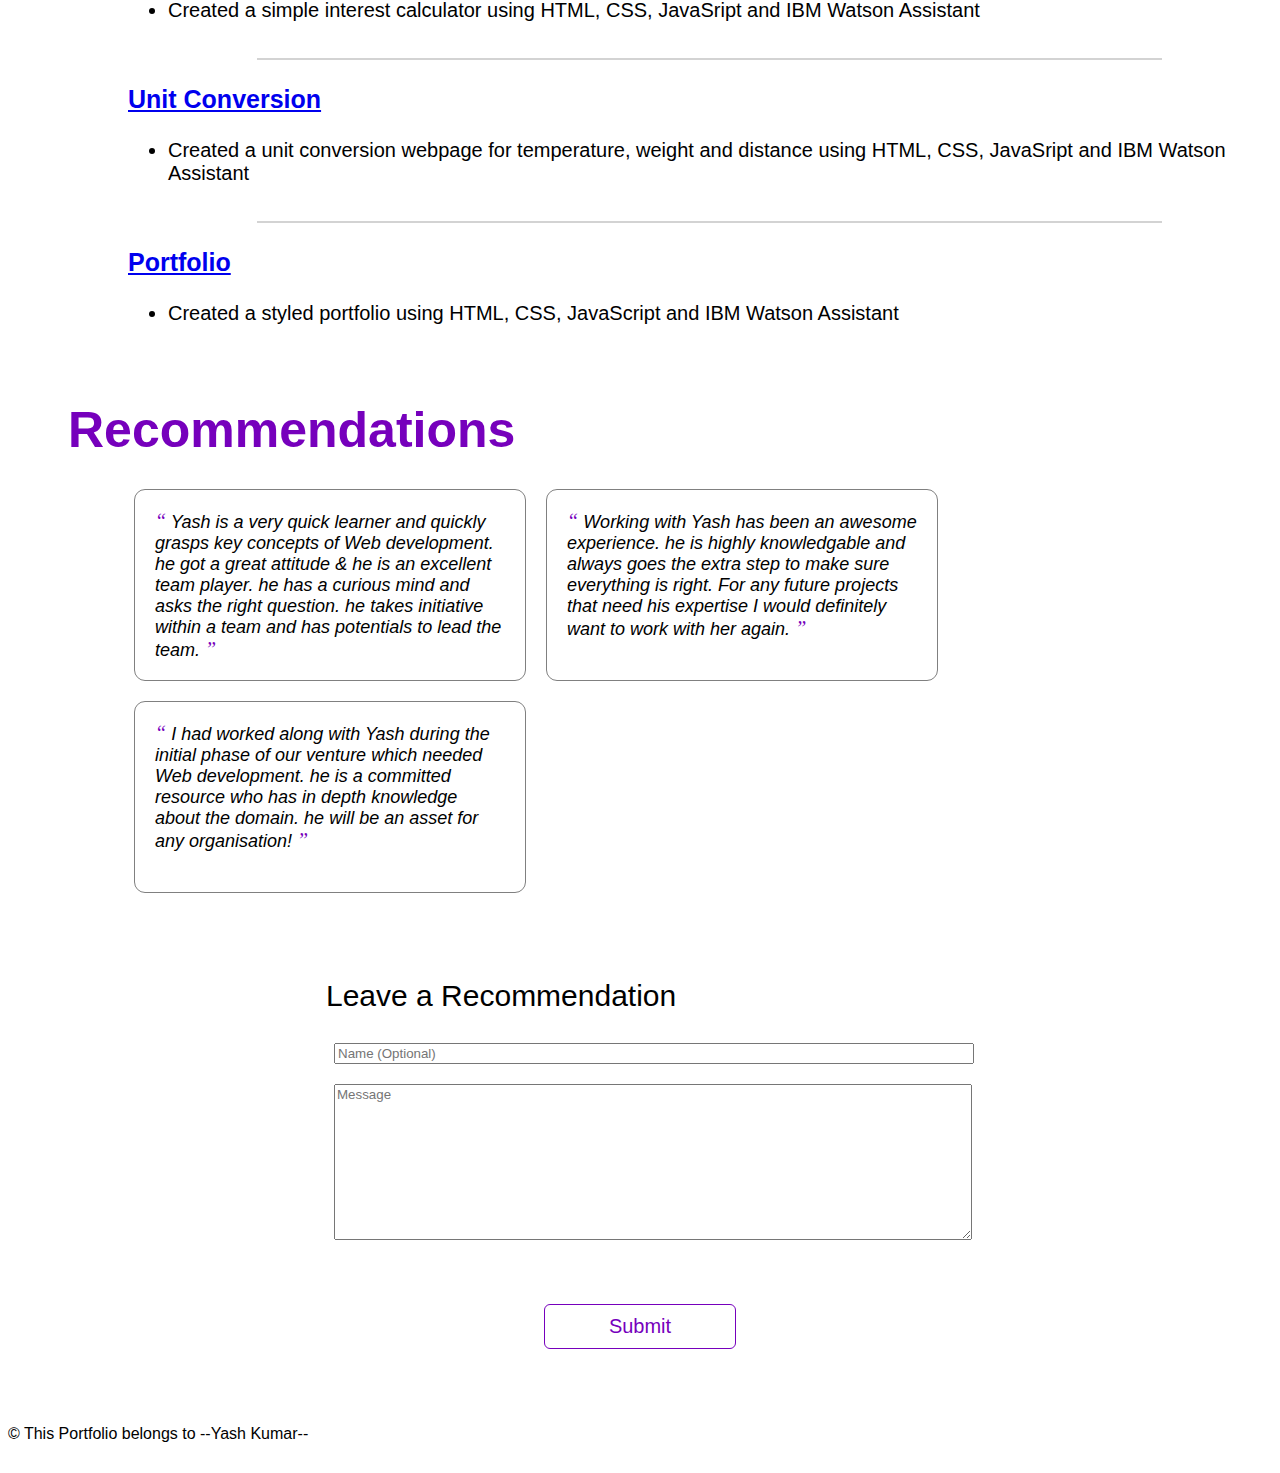
==== commit d79287bc: "Update index.html" ====
--- a/index.html
+++ b/index.html
@@ -122,14 +122,6 @@
           <hr>
 
           <div class="project-card">
-            <h3>Resume</h3>
-            <ul>
-              <li>Created a multi-page resume using HTML, CSS </li>
-            </ul>
-          </div>
-          <hr>
-
-          <div class="project-card">
             <a href="https://yashkum2014.github.io/Simple-Interest-Calculator/"><h3>Simple Interest Calculator</h3></a>
             <ul>
               <li>Created a simple interest calculator using HTML, CSS, JavaSript and IBM Watson Assistant</li>
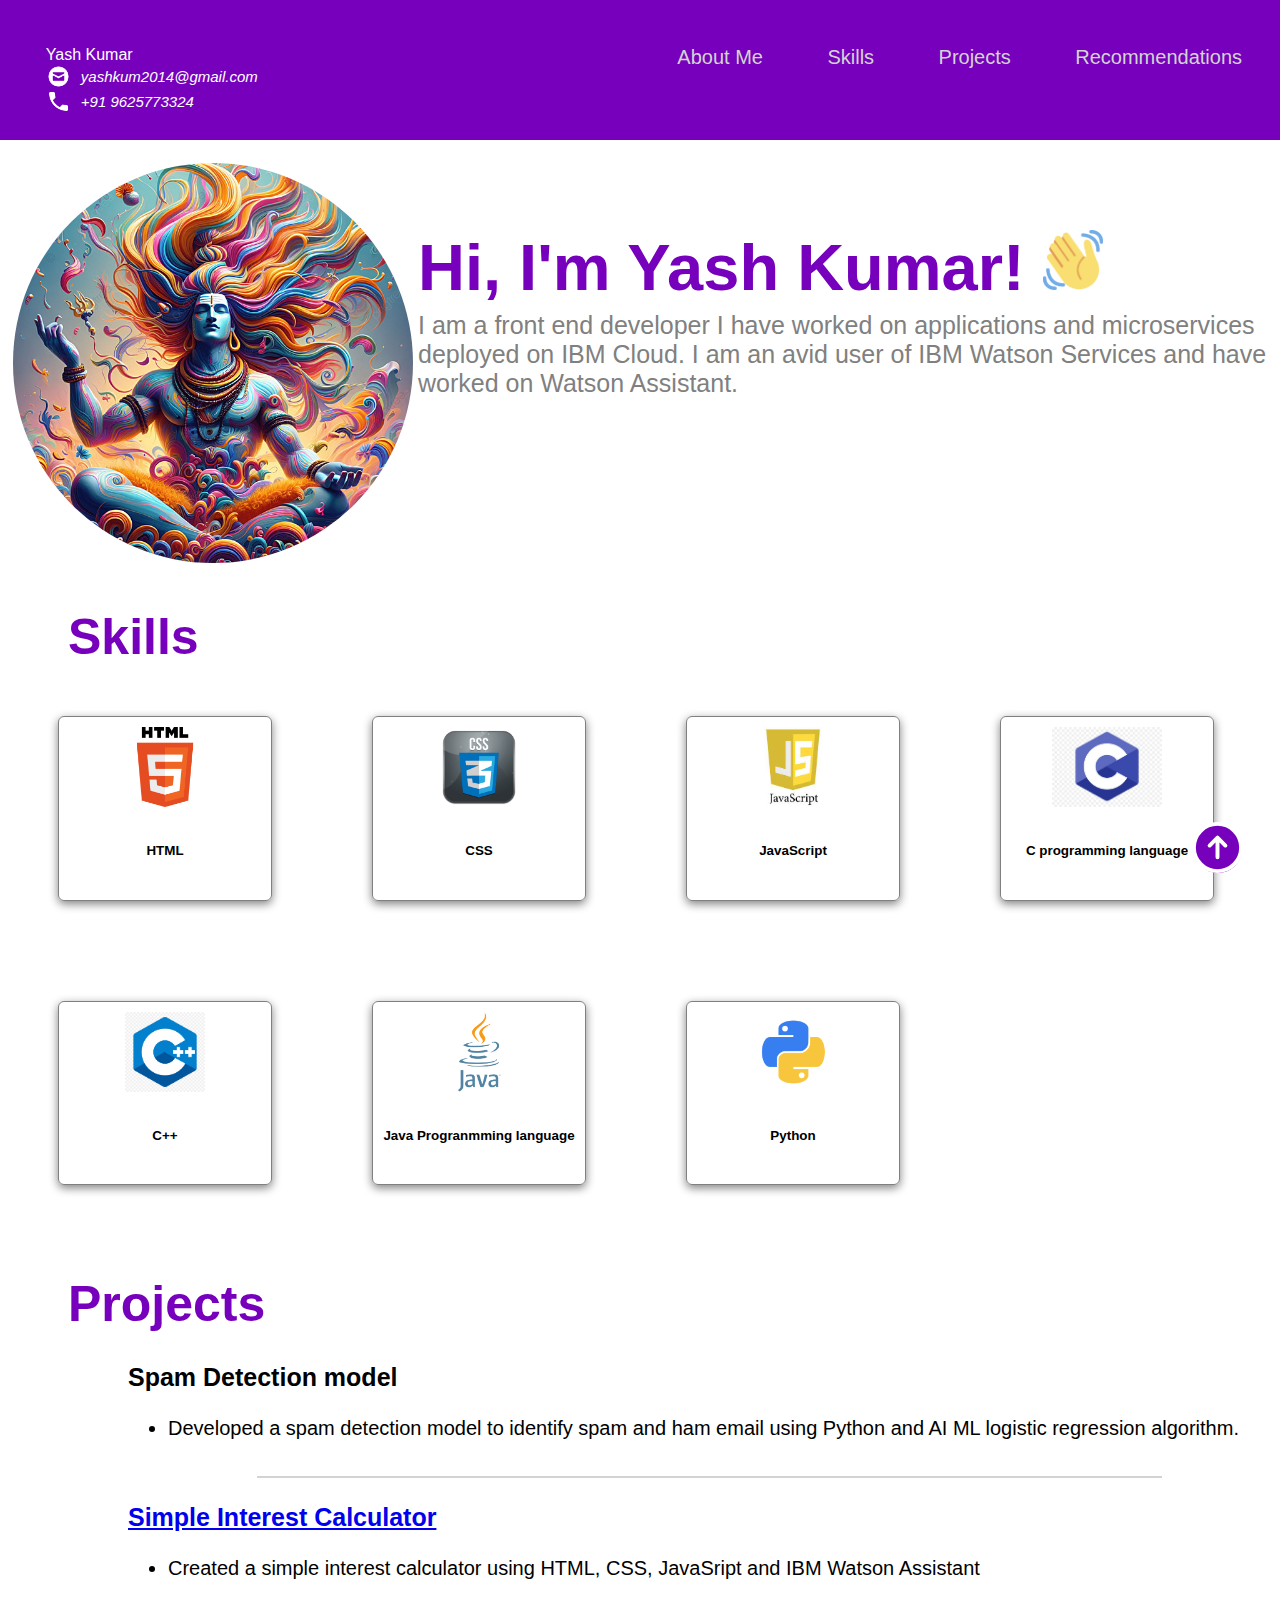
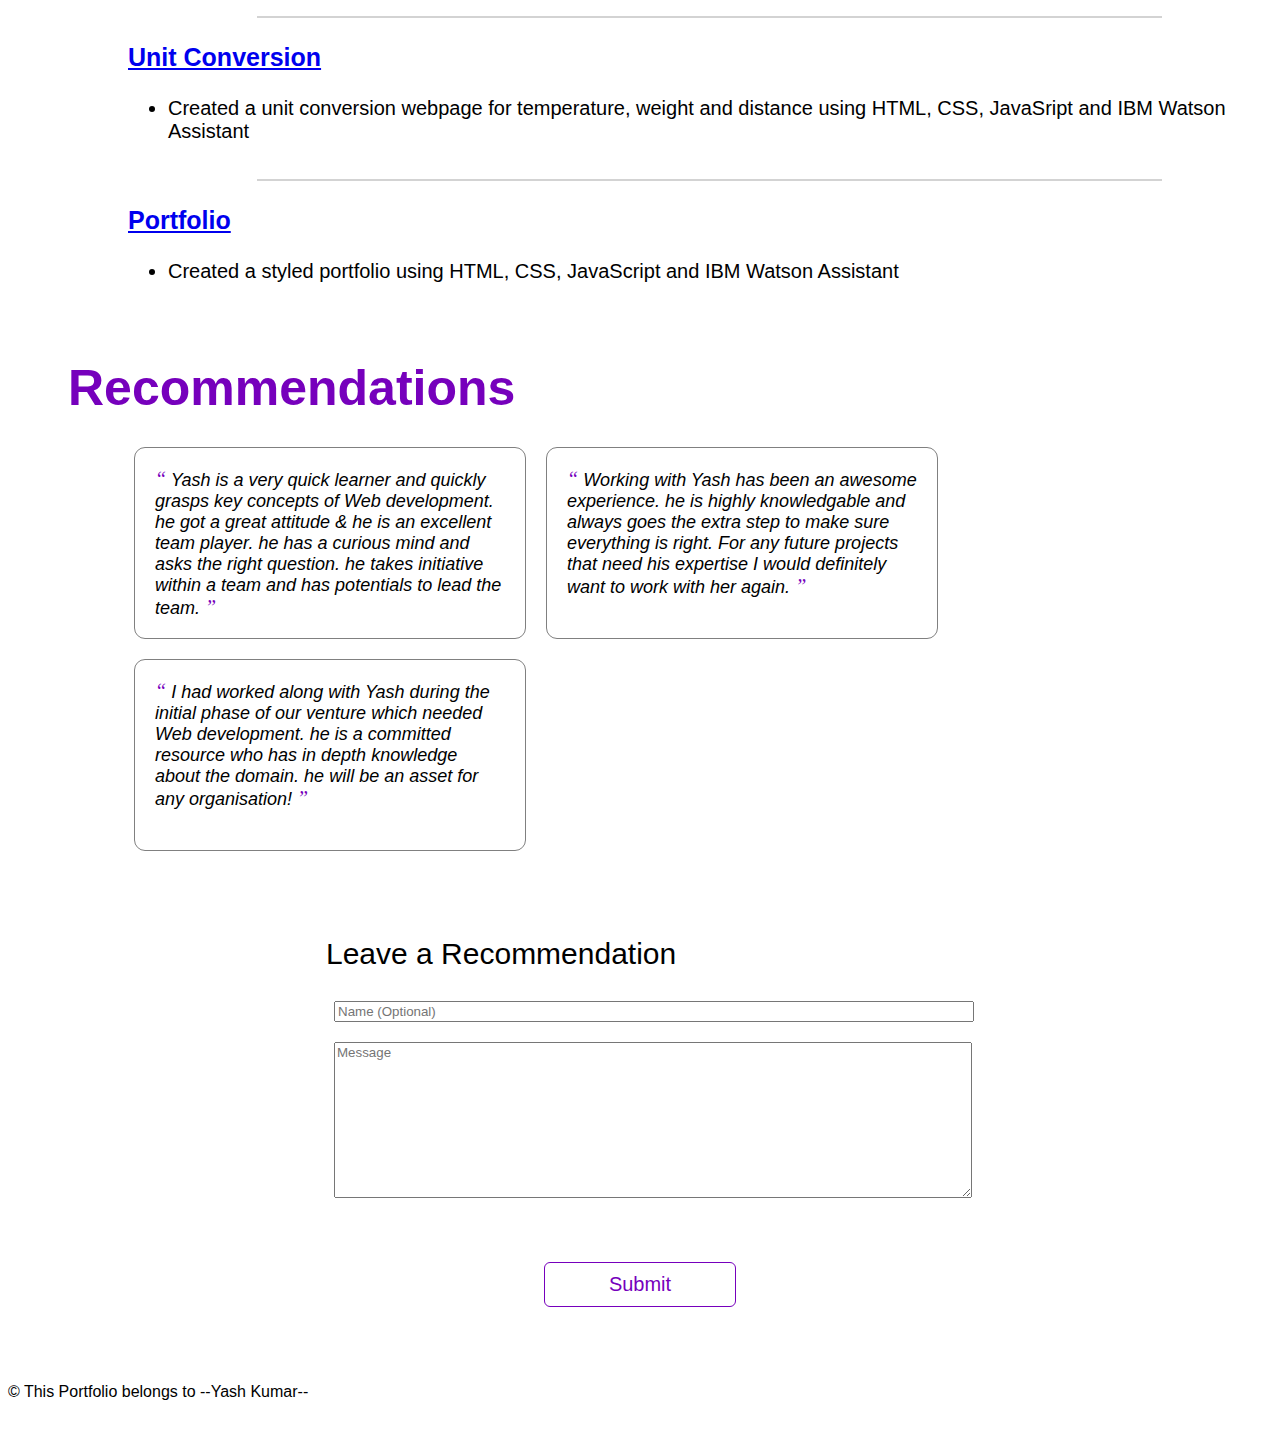
==== commit 97c8c7c7: "Update index.html" ====
--- a/index.html
+++ b/index.html
@@ -35,6 +35,7 @@
     <!-- (task3)About Me -->
     <section id="about-me" class="container">
       <div>
+        <br>
         <img src="./html_finalprojimages/pngtree-lord-shiva-rudra-avatar-design-image_15635388.jpg" class="profile_image"/>
       </div>
 
--- a/style.css
+++ b/style.css
@@ -108,7 +108,8 @@
   }
   
   .profile_image {
-    width: 550px;
+    border-radius:50%;
+    width: 400px;
     height: fit-content;
     vertical-align: middle;
     margin: 5px;
@@ -136,7 +137,7 @@
   }
   
   .skill img {
-    height: 35px;
+    height: 80px;
     align-items: center;
   }
   
@@ -325,4 +326,4 @@
     border-radius: 6px;
     text-align: center;
     cursor: pointer;
-  }+  }
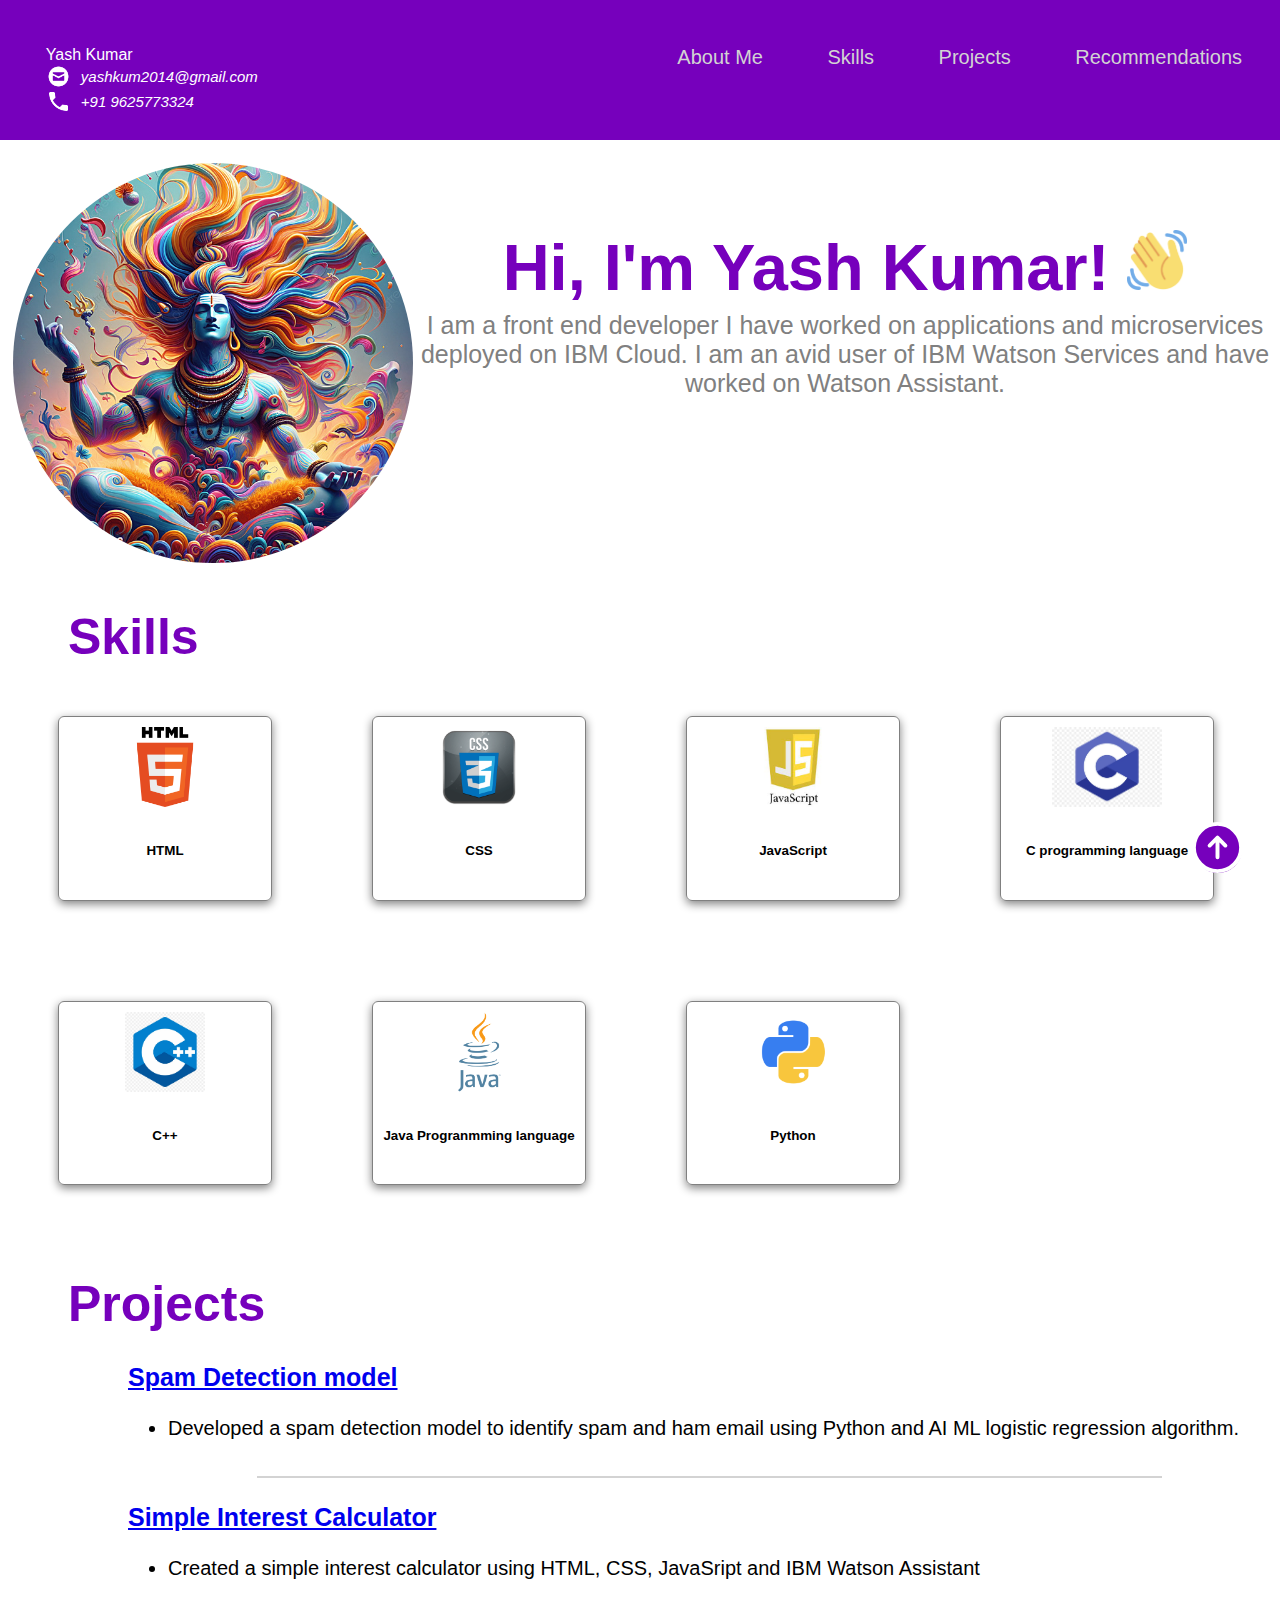
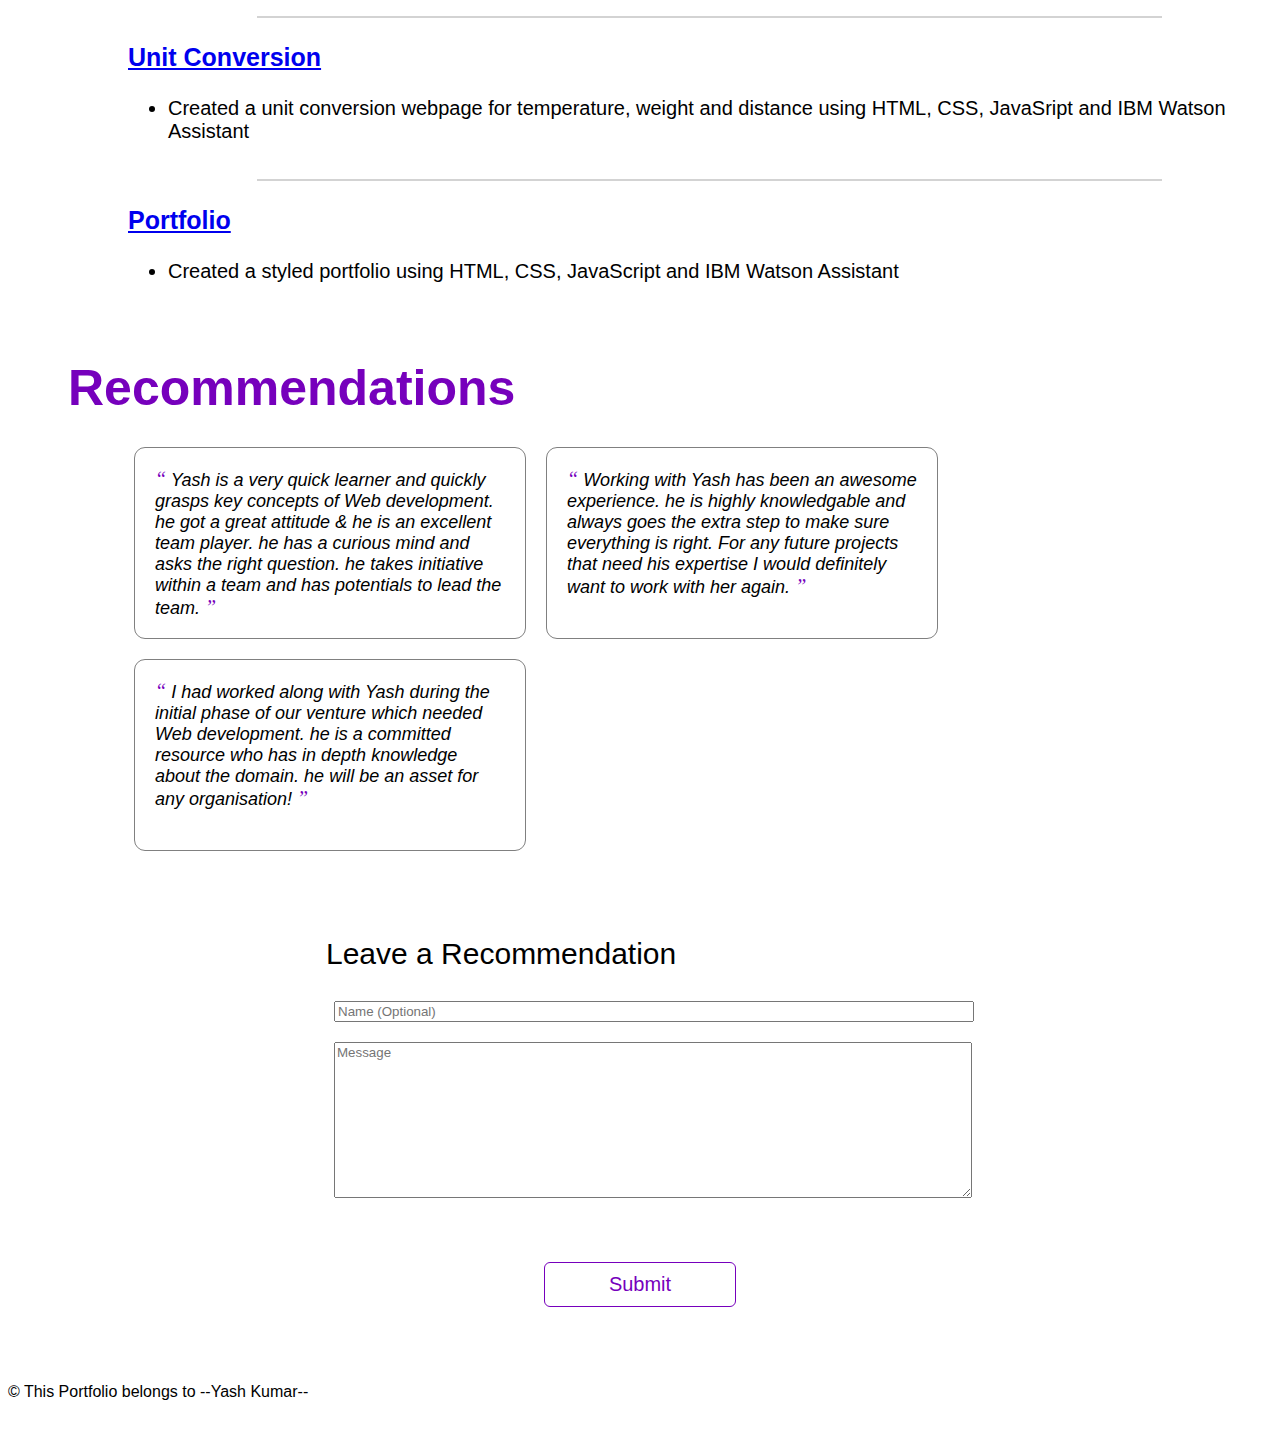
==== commit 75a6d0fe: "Update index.html" ====
--- a/index.html
+++ b/index.html
@@ -115,7 +115,7 @@
         <div id="projects-container" class="projects-container">
 
           <div class="project-card">
-            <h3>Spam Detection model</h3>
+            <a href="https://colab.research.google.com/drive/1zqY9NK1SgUgIA12YX769E9OLp8weFIpZ?usp=sharing"><h3>Spam Detection model</h3></a>
             <ul>
               <li>Developed a spam detection model to identify spam and ham email using Python and AI ML logistic regression algorithm.</li>
             </ul>
--- a/style.css
+++ b/style.css
@@ -96,12 +96,14 @@
   }
   
   #about-me h1 {
+    text-align: center;
     font-size: 65px;
     margin-top: 90px;
     color: #7600bc;
   }
   
   #about-me p {
+    text-align: center;
     font-size: 25px;
     color: rgb(128, 128, 128);
     margin-top: -1cm;
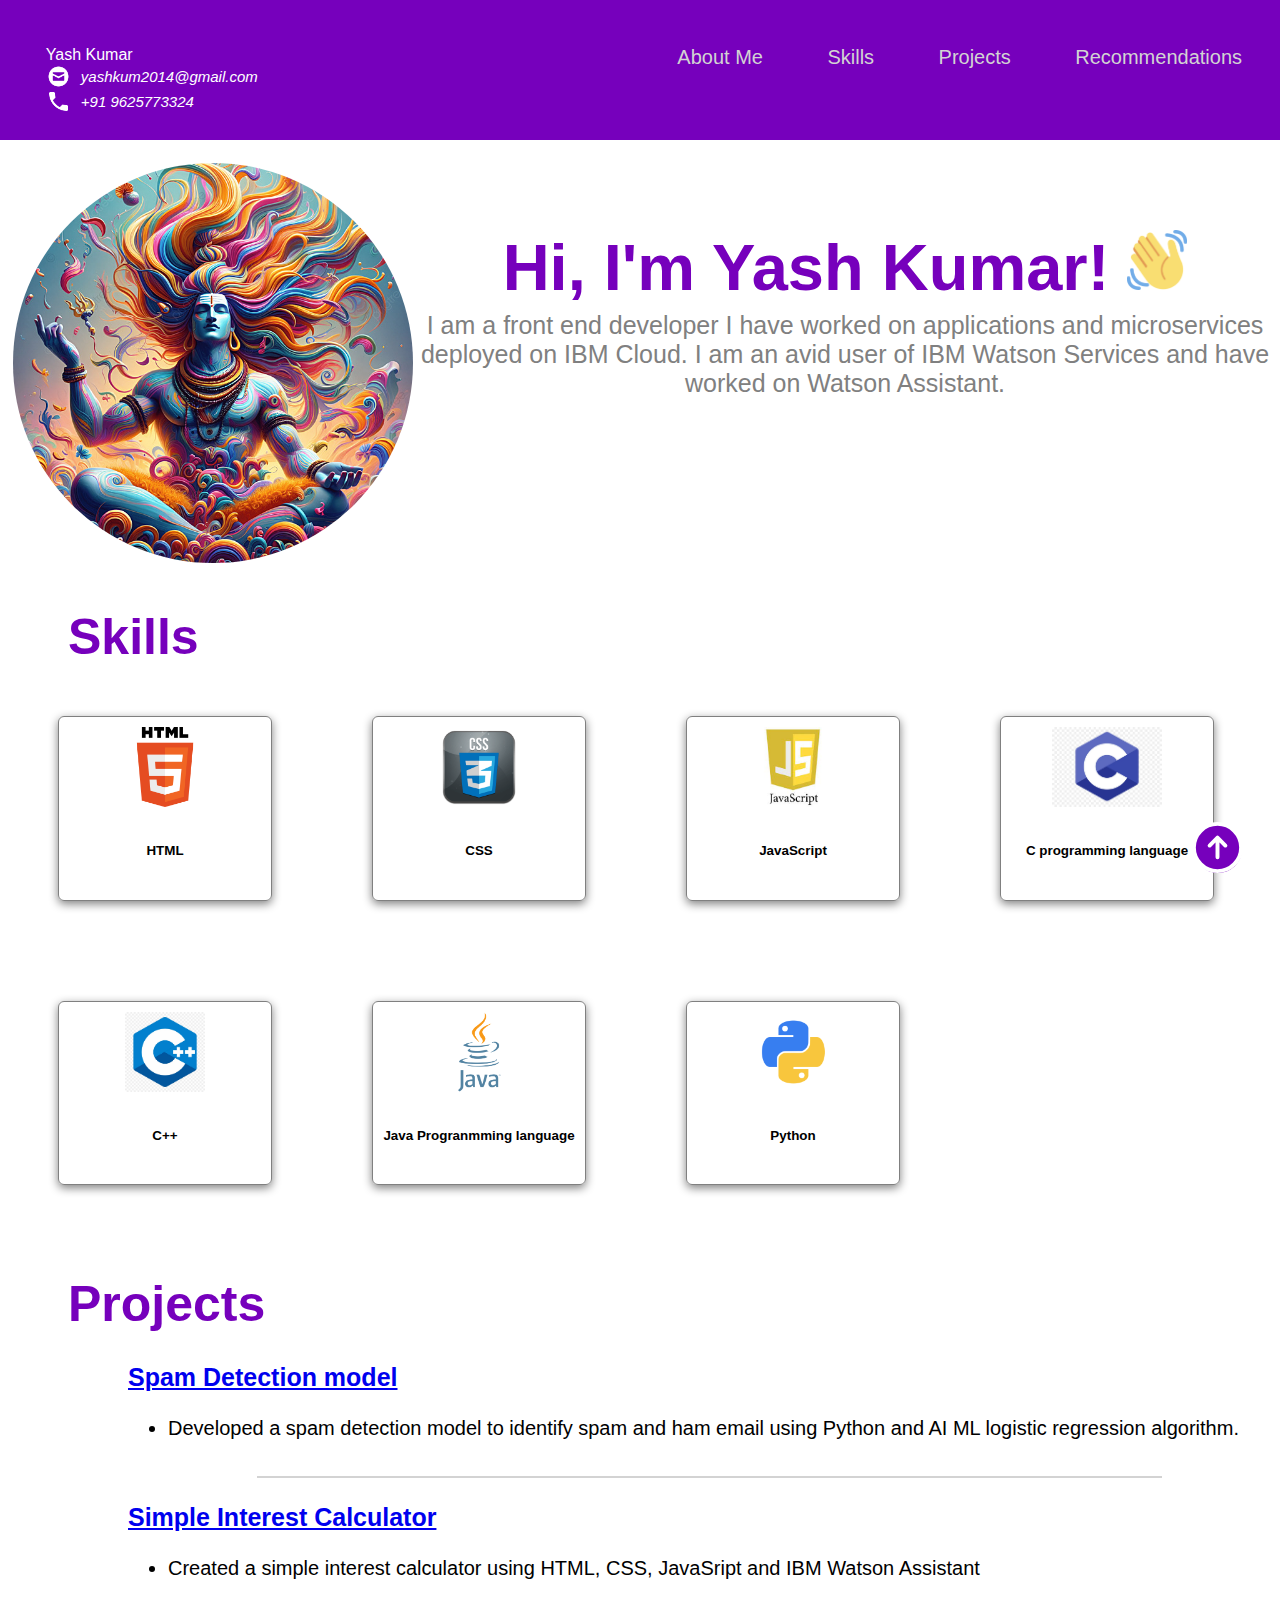
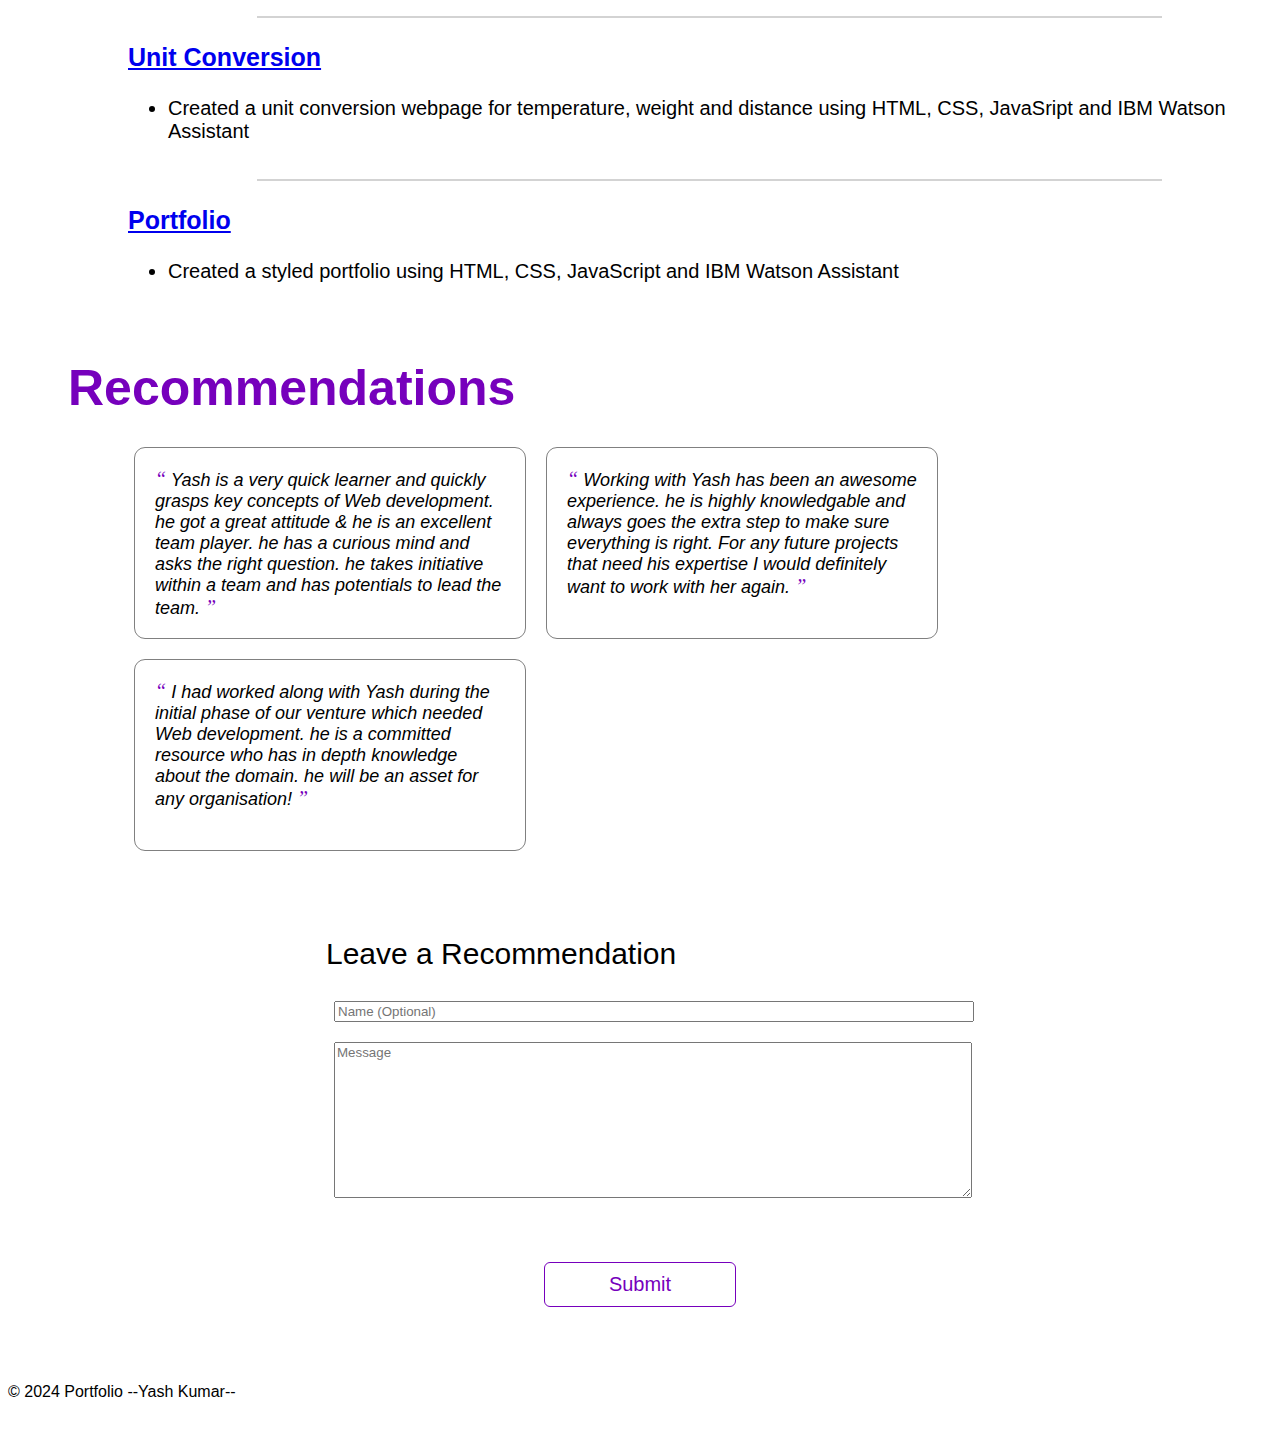
==== commit 16b17d20: "Update index.html" ====
--- a/index.html
+++ b/index.html
@@ -209,7 +209,7 @@
     </div>
 
      <footer>
-            &#169; This Portfolio belongs to --Yash Kumar--
+            &#169; 2024 Portfolio --Yash Kumar--
       </footer>
     
   </body>
